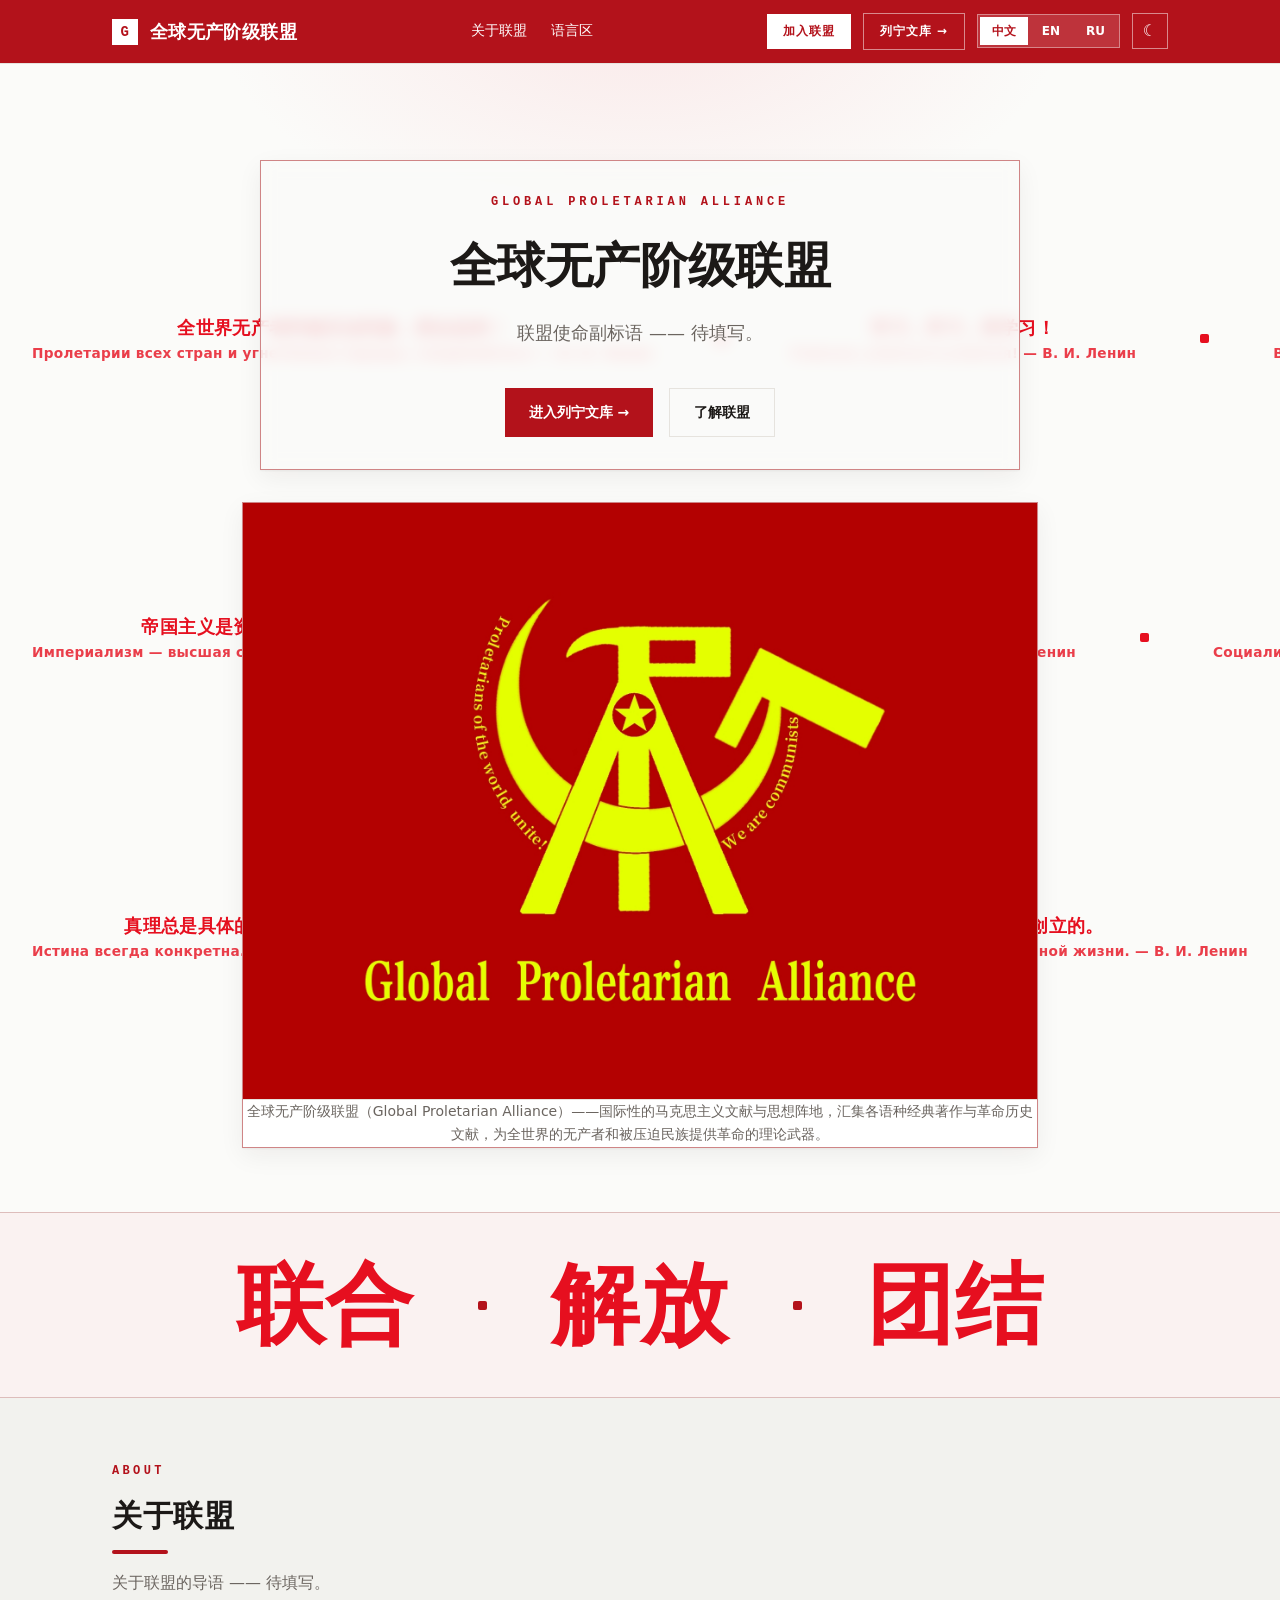
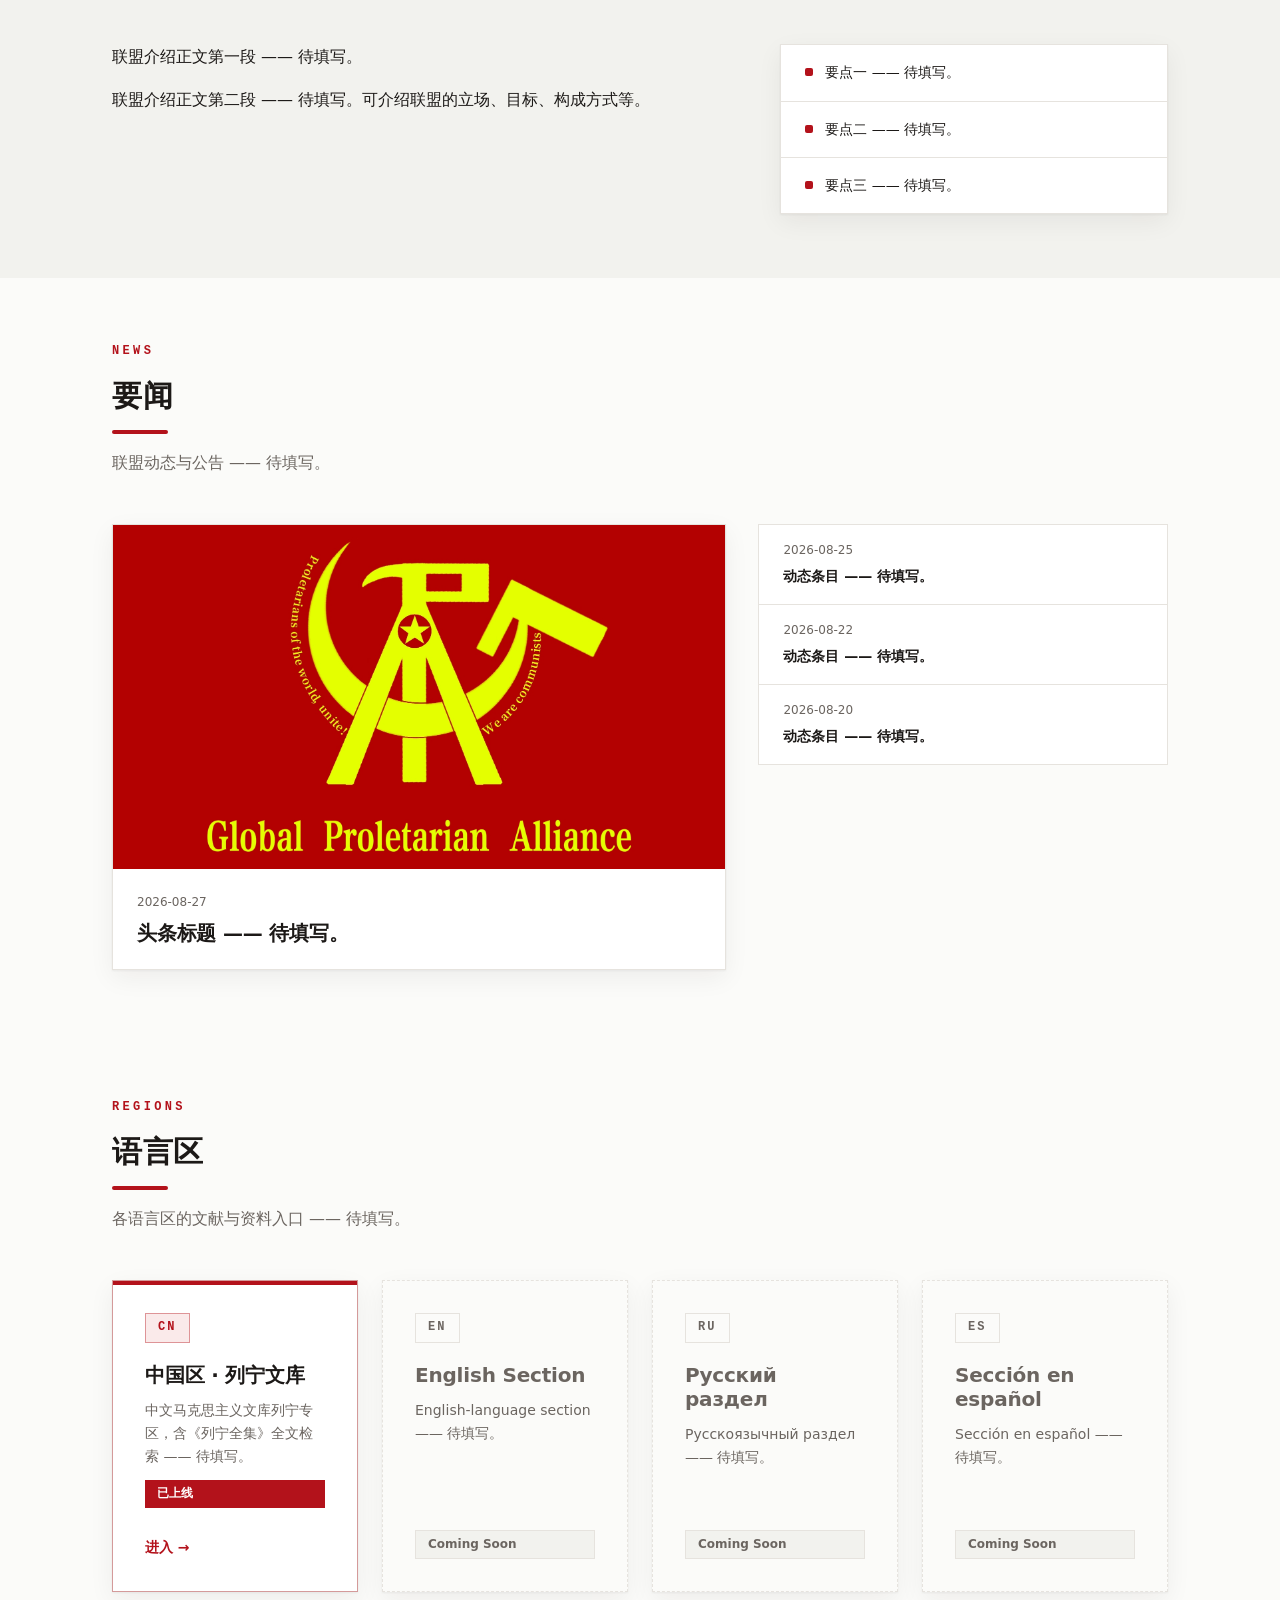
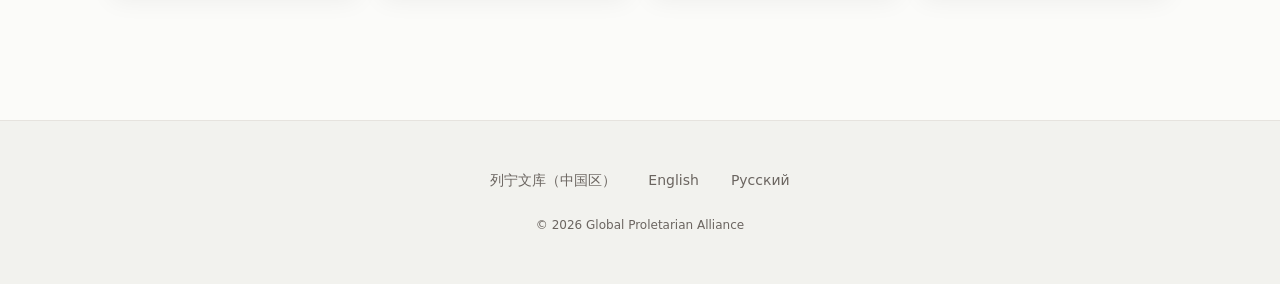
==== index.html @ 4a896743 "GPA portal: trilingual homepage with Lenin ticker, keyword banner, news, red nav Co-Authored-By: Cla" ====
<!doctype html>
<!-- ==========================================================================
     编辑指南 / HOW TO EDIT（中文版）
     ==========================================================================
     所有需要你填写的内容都标有「TODO:」注释。在编辑器中搜索 "TODO:" 即可
     逐一定位全部占位点。具体每项改哪里、怎么改，见 README.md 里的对照表。

     主要占位点：
       1. Hero 副标语        → 搜 TODO(1)
       2. 关于联盟（About）  → 搜 TODO(2)
       3. 语言区导语        → 搜 TODO(3)
       4. 各语言区卡片描述   → 搜 TODO(4)
       5. 新增语言区卡片     → 搜 TODO(5)

     页面结构：Hero / 关键词大字横幅 / 关于联盟 / 要闻（占位）/ 语言区（CN=列宁文库 已上线 + 其余占位）。
     Hero 背景有鲜红列宁名言滚动条（多行，一直向左匀速移动；中文行下带俄文与作者）。
     页头有「加入联盟」CTA 与「列宁文库」跳转按钮（仿 comparty.by 排版）。
     语言版本页：index.html（中文）/ index.en.html（EN）/ index.ru.html（RU）。
     新增语言版本页：复制 index.en.html 改名翻译即可（详见 README）。
     ========================================================================== -->
<html lang="zh-CN">
<head>
<meta charset="utf-8">
<meta name="viewport" content="width=device-width, initial-scale=1">
<title>全球无产阶级联盟 · Global Proletarian Alliance</title>
<meta name="description" content="全球无产阶级联盟（Global Proletarian Alliance）主站 —— 中文区 · 列宁文库入口">
<script>
/* 防闪烁：渲染前读取主题偏好 */
(function () {
  try {
    var t = localStorage.getItem("gpa-theme");
    if (t === "dark" || (!t && window.matchMedia && window.matchMedia("(prefers-color-scheme: dark)").matches)) {
      document.documentElement.setAttribute("data-theme", "dark");
    }
  } catch (e) {}
})();
</script>
<link rel="stylesheet" href="assets/gpa.css">
</head>
<body>
<a class="skip-link" href="#main">跳到主要内容</a>

<header class="site-header">
  <div class="site-header__inner container">
    <a class="brand" href="index.html">
      <span class="brand__mark"><span>G</span></span>
      <span class="brand__text">全球无产阶级联盟</span>
    </a>
    <nav class="nav" aria-label="主导航">
      <a class="nav__link" href="#about">关于联盟</a>
      <a class="nav__link" href="#regions">语言区</a>
    </nav>
    <div class="header-actions">
      <a class="btn-header btn-header--primary" href="#regions">加入联盟</a>
      <a class="btn-header btn-header--ghost" href="https://vassilykaslakov.github.io/lenin-site/" target="_blank" rel="noopener">列宁文库 →</a>
      <div class="lang-switch" role="group" aria-label="语言选择">
        <a class="lang-switch__link is-active" href="index.html" aria-current="page">中文</a>
        <a class="lang-switch__link" href="index.en.html" lang="en">EN</a>
        <a class="lang-switch__link" href="index.ru.html" lang="ru">RU</a>
      </div>
      <button class="theme-toggle" type="button" aria-label="切换浅深色主题" title="切换浅深色主题">☾</button>
    </div>
  </div>
</header>

<main id="main">

  <!-- ======================== HERO ======================== -->
  <section class="hero">
    <div class="hero__ticker" aria-hidden="true">
      <div class="hero__ticker-row">
        <div class="hero__ticker-track">
          <span class="ticker-item"><span class="ticker-item__zh">全世界无产者和被压迫民族，联合起来！</span><span class="ticker-item__sub">Пролетарии всех стран и угнетённые народы, соединяйтесь! — В. И. Ленин</span></span><span class="ticker-dot" aria-hidden="true"></span>
          <span class="ticker-item"><span class="ticker-item__zh">学习，学习，再学习！</span><span class="ticker-item__sub">Учиться, учиться и учиться! — В. И. Ленин</span></span><span class="ticker-dot" aria-hidden="true"></span>
          <span class="ticker-item"><span class="ticker-item__zh">一切权力归苏维埃！</span><span class="ticker-item__sub">Вся власть Советам! — В. И. Ленин</span></span><span class="ticker-dot" aria-hidden="true"></span>
          <span class="ticker-item"><span class="ticker-item__zh">没有革命的理论，就不会有革命的运动。</span><span class="ticker-item__sub">Без революционной теории не может быть и революционного движения. — В. И. Ленин</span></span><span class="ticker-dot" aria-hidden="true"></span>
        </div>
      </div>
      <div class="hero__ticker-row">
        <div class="hero__ticker-track">
          <span class="ticker-item"><span class="ticker-item__zh">帝国主义是资本主义的最高阶段。</span><span class="ticker-item__sub">Империализм — высшая стадия капитализма. — В. И. Ленин</span></span><span class="ticker-dot" aria-hidden="true"></span>
          <span class="ticker-item"><span class="ticker-item__zh">忘记过去就意味着背叛！</span><span class="ticker-item__sub">Забыть прошлое — значит предать. — В. И. Ленин</span></span><span class="ticker-dot" aria-hidden="true"></span>
          <span class="ticker-item"><span class="ticker-item__zh">社会主义就是消灭阶级。</span><span class="ticker-item__sub">Социализм есть уничтожение классов. — В. И. Ленин</span></span><span class="ticker-dot" aria-hidden="true"></span>
          <span class="ticker-item"><span class="ticker-item__zh">政治是经济的集中表现。</span><span class="ticker-item__sub">Политика есть концентрированное выражение экономики. — В. И. Ленин</span></span><span class="ticker-dot" aria-hidden="true"></span>
        </div>
      </div>
      <div class="hero__ticker-row">
        <div class="hero__ticker-track">
          <span class="ticker-item"><span class="ticker-item__zh">真理总是具体的。</span><span class="ticker-item__sub">Истина всегда конкретна. — В. И. Ленин</span></span><span class="ticker-dot" aria-hidden="true"></span>
          <span class="ticker-item"><span class="ticker-item__zh">生气勃勃的创造性的社会主义是由人民群众自己创立的。</span><span class="ticker-item__sub">Живое творчество масс — вот основной фактор новой общественной жизни. — В. И. Ленин</span></span><span class="ticker-dot" aria-hidden="true"></span>
          <span class="ticker-item"><span class="ticker-item__zh">和平、土地、面包！</span><span class="ticker-item__sub">Мир, земля, хлеб! — В. И. Ленин</span></span><span class="ticker-dot" aria-hidden="true"></span>
          <span class="ticker-item"><span class="ticker-item__zh">少说空话，多做工作！</span><span class="ticker-item__sub">Меньше слов, больше дела! — В. И. Ленин</span></span><span class="ticker-dot" aria-hidden="true"></span>
        </div>
      </div>
    </div>
    <div class="hero__inner container">
      <p class="hero__eyebrow">Global Proletarian Alliance</p>
      <h1 class="hero__title">全球无产阶级联盟</h1>
      <!-- TODO(1): 在此替换为联盟副标语（一句话概括联盟的使命） -->
      <p class="hero__subtitle">联盟使命副标语 —— 待填写。</p>
      <div class="hero__actions">
        <a class="btn btn--primary" href="https://vassilykaslakov.github.io/lenin-site/" target="_blank" rel="noopener">进入列宁文库 →</a>
        <a class="btn btn--ghost" href="#about">了解联盟</a>
      </div>
    </div>

    <!-- TODO: 按图片实际内容改写介绍（当前为联盟导语草稿） -->
    <div class="hero__banner container">
      <figure class="hero__banner-figure">
        <img class="hero__banner-img" src="assets/hero-banner.jpg" alt="全球无产阶级联盟红旗">
        <figcaption class="hero__banner-caption">全球无产阶级联盟（Global Proletarian Alliance）——国际性的马克思主义文献与思想阵地，汇集各语种经典著作与革命历史文献，为全世界的无产者和被压迫民族提供革命的理论武器。</figcaption>
      </figure>
    </div>
  </section>

  <!-- ======================== KEYWORDS ======================== -->
  <section class="keywords" aria-label="关键词">
    <div class="keywords__inner container">
      <span class="keywords__item">联合</span>
      <span class="keywords__sep" aria-hidden="true"></span>
      <span class="keywords__item">解放</span>
      <span class="keywords__sep" aria-hidden="true"></span>
      <span class="keywords__item">团结</span>
    </div>
  </section>

  <!-- ======================== ABOUT ======================== -->
  <section class="section section--alt" id="about">
    <div class="section__inner container">
      <header class="section__header">
        <p class="section__eyebrow">About</p>
        <h2 class="section__title">关于联盟</h2>
        <!-- TODO(2a): 在此替换为「关于联盟」的导语（一两句总述） -->
        <p class="section__lede">关于联盟的导语 —— 待填写。</p>
      </header>
      <div class="section__body about">
        <!-- TODO(2b): 在此替换为联盟介绍正文。
             可自由改写结构；默认给了一个「左文右要点」的双栏骨架：
             - 左侧 .about__body：若干 <p> 段落
             - 右侧 .key-list：若干 .key-list__item（每条含红方块标记 + 要点文字）
             不需要某栏可直接删掉对应 <div>。 -->
        <div class="about__body">
          <p>联盟介绍正文第一段 —— 待填写。</p>
          <p>联盟介绍正文第二段 —— 待填写。可介绍联盟的立场、目标、构成方式等。</p>
        </div>
        <ul class="key-list">
          <li class="key-list__item"><span class="key-list__marker" aria-hidden="true"></span><span>要点一 —— 待填写。</span></li>
          <li class="key-list__item"><span class="key-list__marker" aria-hidden="true"></span><span>要点二 —— 待填写。</span></li>
          <li class="key-list__item"><span class="key-list__marker" aria-hidden="true"></span><span>要点三 —— 待填写。</span></li>
        </ul>
      </div>
    </div>
  </section>

  <!-- ======================== NEWS ======================== -->
  <!-- TODO: 填要闻内容；图片换成真实新闻图，链接换成 # 对应页 -->
  <section class="section" id="news">
    <div class="section__inner container">
      <header class="section__header">
        <p class="section__eyebrow">News</p>
        <h2 class="section__title">要闻</h2>
        <p class="section__lede">联盟动态与公告 —— 待填写。</p>
      </header>
      <div class="news-grid">
        <a class="news-card news-card--main" href="#">
          <img class="news-card__thumb" src="assets/hero-banner.jpg" alt="">
          <div class="news-card__body">
            <time class="news-card__date">2026-08-27</time>
            <h3 class="news-card__title">头条标题 —— 待填写。</h3>
          </div>
        </a>
        <ul class="news-feed">
          <li class="news-feed__item">
            <time class="news-feed__date">2026-08-25</time>
            <a class="news-feed__link" href="#">动态条目 —— 待填写。</a>
          </li>
          <li class="news-feed__item">
            <time class="news-feed__date">2026-08-22</time>
            <a class="news-feed__link" href="#">动态条目 —— 待填写。</a>
          </li>
          <li class="news-feed__item">
            <time class="news-feed__date">2026-08-20</time>
            <a class="news-feed__link" href="#">动态条目 —— 待填写。</a>
          </li>
        </ul>
      </div>
    </div>
  </section>

  <!-- ======================== REGIONS ======================== -->
  <section class="section" id="regions">
    <div class="section__inner container">
      <header class="section__header">
        <p class="section__eyebrow">Regions</p>
        <h2 class="section__title">语言区</h2>
        <!-- TODO(3): 在此替换为「语言区」的导语 -->
        <p class="section__lede">各语言区的文献与资料入口 —— 待填写。</p>
      </header>
      <div class="region-grid">

        <!-- CN 区：已上线，链接到列宁文库 -->
        <article class="region-card region-card--active">
          <p class="region-card__code">CN</p>
          <h3 class="region-card__name">中国区 · 列宁文库</h3>
          <!-- TODO(4a): 在此替换为 CN 区卡片描述 -->
          <p class="region-card__desc">中文马克思主义文库列宁专区，含《列宁全集》全文检索 —— 待填写。</p>
          <span class="badge">已上线</span>
          <a class="region-card__link" href="https://vassilykaslakov.github.io/lenin-site/" target="_blank" rel="noopener">进入 →</a>
        </article>

        <!-- TODO(5): 新增语言区卡片 —— 复制下方任意一张 "soon" 卡片，改 code/name/desc。
             内容上线后：把 region-card--soon 改为 region-card--active、补上链接。 -->
        <article class="region-card region-card--soon">
          <p class="region-card__code">EN</p>
          <h3 class="region-card__name">English Section</h3>
          <!-- TODO(4b): 在此替换为 EN 区卡片描述 -->
          <p class="region-card__desc">English-language section —— 待填写。</p>
          <span class="badge badge--soon">Coming Soon</span>
        </article>

        <article class="region-card region-card--soon">
          <p class="region-card__code">RU</p>
          <h3 class="region-card__name">Русский раздел</h3>
          <!-- TODO(4c): 在此替换为 RU 区卡片描述 -->
          <p class="region-card__desc">Русскоязычный раздел —— 待填写。</p>
          <span class="badge badge--soon">Coming Soon</span>
        </article>

        <article class="region-card region-card--soon">
          <p class="region-card__code">ES</p>
          <h3 class="region-card__name">Sección en español</h3>
          <!-- TODO(4d): 在此替换为 ES 区卡片描述 -->
          <p class="region-card__desc">Sección en español —— 待填写。</p>
          <span class="badge badge--soon">Coming Soon</span>
        </article>

      </div>
    </div>
  </section>

</main>

<footer class="site-footer">
  <div class="site-footer__inner container">
    <nav class="footer-nav" aria-label="页脚导航">
      <a href="https://vassilykaslakov.github.io/lenin-site/" target="_blank" rel="noopener">列宁文库（中国区）</a>
      <a href="index.en.html" lang="en">English</a>
      <a href="index.ru.html" lang="ru">Русский</a>
    </nav>
    <p class="footer-copy">© <span data-year>2026</span> Global Proletarian Alliance</p>
  </div>
</footer>

<script src="assets/gpa.js"></script>
</body>
</html>
---- assets/gpa.css ----
/* ==========================================================================
   Global Proletarian Alliance · 全球无产阶级联盟 — 主站设计系统
   ==========================================================================
   说明：
   - 本文件是两页（index.html / index.en.html）共享的唯一样式表。
   - 设计语言：现代、干净、无产阶级主题 —— 深红旗主色 + 中性底色。
   - 浅/深两套主题由 <html data-theme="dark"> 切换（见 gpa.js）。
   - 无需外部 CDN / 字体，全部为系统字体栈。
   ========================================================================== */

/* ===== 1. Reset-lite ===== */
*,
*::before,
*::after { box-sizing: border-box; }

* { margin: 0; }

html { scroll-behavior: smooth; }

img, picture, svg, video { display: block; max-width: 100%; }

input, button, textarea, select { font: inherit; color: inherit; }

button { background: none; border: none; cursor: pointer; }

ul[class] { list-style: none; padding: 0; }

a { color: inherit; }

/* ===== 2. 设计变量 ===== */

/* 间距刻度 */
:root {
  --space-1: .25rem;
  --space-2: .5rem;
  --space-3: .75rem;
  --space-4: 1rem;
  --space-6: 1.5rem;
  --space-8: 2rem;
  --space-12: 3rem;
  --space-16: 4rem;
  --space-24: 6rem;

  /* 字号 */
  --text-xs: .75rem;
  --text-sm: .875rem;
  --text-base: 1rem;
  --text-lg: 1.125rem;
  --text-xl: 1.25rem;
  --text-2xl: 1.5rem;
  --text-3xl: 1.875rem;
  --text-4xl: 2.25rem;
  --text-5xl: 3rem;

  /* 行高 */
  --leading-tight: 1.2;
  --leading-normal: 1.65;

  /* 容器 / 形状 */
  --container: 1120px;
  --container-pad: clamp(1rem, 4vw, 2rem);
  --header-h: 4rem;
  --radius-sm: 0;
  --radius-md: 0;
  --radius-lg: 0;
  --radius-full: 0;   /* 直角：全方形 */
  --transition: 160ms cubic-bezier(.4, 0, .2, 1);

  /* 字体 */
  --font-sans: system-ui, -apple-system, "Segoe UI", Roboto,
               "Helvetica Neue", Arial, "Noto Sans",
               "PingFang SC", "Hiragino Sans GB", "Microsoft YaHei", sans-serif;
  --font-mono: ui-monospace, "Cascadia Code", "SF Mono", Menlo, Consolas, monospace;
}

/* ===== 3. 配色主题 ===== */

/* -- Light（默认） -- */
:root {
  --bg: #fbfbf9;            /* 页面底色，微暖近白 */
  --bg-alt: #f2f2ee;        /* 交替区块底色 */
  --surface: #ffffff;       /* 卡片表面 */
  --text: #1c1917;          /* 正文，暖黑 */
  --text-muted: #6b6560;    /* 次要文字 */
  --border: #e6e3de;        /* 分隔线 / 描边 */
  --brand: #b3121b;         /* 深红旗 主色 */
  --brand-strong: #8a0e13;  /* hover/按压加深 */
  --brand-soft: #faeaea;    /* 红色浅底（hero 光晕、badge 底色） */
  --brand-contrast: #ffffff;/* 主色上的文字 */
  --brand-slogan: #e60f1f;  /* 标语滚动条：鲜红 */
  --ring: rgba(179, 18, 27, .30);           /* :focus-visible 外环 */
  --shadow-soft: 0 1px 2px rgba(28, 25, 23, .05), 0 8px 24px rgba(28, 25, 23, .06);
}

/* -- Dark -- */
html[data-theme="dark"] {
  --bg: #141414;
  --bg-alt: #1b1b1b;
  --surface: #202020;
  --text: #ece9e4;
  --text-muted: #9b968f;
  --border: #33302c;
  --brand: #e04343;         /* 深底上提亮，保证对比度 */
  --brand-strong: #ff6b6b;
  --brand-soft: #2b1717;
  --brand-contrast: #ffffff;
  --brand-slogan: #ff2b33;  /* 标语滚动条：深底提亮鲜红 */
  --ring: rgba(224, 67, 67, .40);
  --shadow-soft: 0 1px 2px rgba(0, 0, 0, .3), 0 8px 24px rgba(0, 0, 0, .4);
}

/* ===== 4. 基础排版 ===== */

html { color-scheme: light dark; }

body {
  background: var(--bg);
  color: var(--text);
  font-family: var(--font-sans);
  font-size: var(--text-base);
  line-height: var(--leading-normal);
  -webkit-font-smoothing: antialiased;
  transition: background var(--transition), color var(--transition);
}

h1, h2, h3, h4 {
  line-height: var(--leading-tight);
  font-weight: 700;
  letter-spacing: -.01em;
}

::selection {
  background: var(--brand);
  color: var(--brand-contrast);
}

:focus-visible {
  outline: 3px solid var(--ring);
  outline-offset: 2px;
  border-radius: var(--radius-sm);
}

/* ===== 5. 工具类 ===== */

.container {
  width: 100%;
  max-width: var(--container);
  margin-inline: auto;
  padding-inline: var(--container-pad);
}

.visually-hidden {
  position: absolute;
  width: 1px; height: 1px;
  margin: -1px; padding: 0;
  overflow: hidden;
  clip: rect(0 0 0 0);
  white-space: nowrap;
  border: 0;
}

.skip-link {
  position: absolute;
  left: var(--space-4);
  top: -100%;
  z-index: 100;
  padding: var(--space-3) var(--space-4);
  background: var(--brand);
  color: var(--brand-contrast);
  border-radius: var(--radius-sm);
  text-decoration: none;
  transition: top var(--transition);
}

.skip-link:focus { top: var(--space-4); }

/* ===== 6. 站点头部 ===== */

.site-header {
  position: sticky;
  top: 0;
  z-index: 50;
  height: var(--header-h);
  background: var(--brand);    /* 导航栏：红底 */
  border-bottom: 1px solid var(--border);
}

/* 红底上的对比色（白字为主，hover 用金黄） */
.site-header .brand__text { color: #ffffff; }

.site-header .brand__mark { background: #ffffff; }
.site-header .brand__mark span { color: var(--brand); }

.site-header .nav__link { color: #ffffff; }
.site-header .nav__link:hover { color: #ffd84d; }

.site-header .lang-switch {
  background: rgba(255, 255, 255, .14);
  border-color: rgba(255, 255, 255, .4);
}
.site-header .lang-switch__link { color: #ffffff; }
.site-header .lang-switch__link:hover { color: #ffd84d; }
.site-header .lang-switch__link.is-active { background: #ffffff; color: var(--brand); }

.site-header .btn-header--primary {
  background: #ffffff;
  color: var(--brand);
}
.site-header .btn-header--primary:hover { background: #ffd84d; }

.site-header .btn-header--ghost {
  border-color: rgba(255, 255, 255, .5);
  color: #ffffff;
}
.site-header .btn-header--ghost:hover { border-color: #ffffff; color: #ffd84d; }

.site-header .theme-toggle {
  border-color: rgba(255, 255, 255, .5);
  color: #ffffff;
}
.site-header .theme-toggle:hover { border-color: #ffffff; }

.site-header__inner {
  height: 100%;
  display: flex;
  align-items: center;
  gap: var(--space-6);
}

/* 品牌：红方块 + GPA 字标 */
.brand {
  display: inline-flex;
  align-items: center;
  gap: var(--space-3);
  font-weight: 800;
  font-size: var(--text-lg);
  letter-spacing: .02em;
  text-decoration: none;
  white-space: nowrap;
}

.brand__mark {
  width: 26px;
  height: 26px;
  background: var(--brand);
  border-radius: var(--radius-sm);
  display: inline-block;
  flex: none;
}

.brand__mark span {
  display: block;
  width: 100%;
  height: 100%;
  font-size: 14px;
  line-height: 26px;
  text-align: center;
  color: var(--brand-contrast);
  font-family: var(--font-mono);
  font-weight: 700;
}

/* 主导航 */
.nav {
  display: flex;
  gap: var(--space-6);
  margin-inline: auto;
}

.nav__link {
  font-size: var(--text-sm);
  color: var(--text-muted);
  text-decoration: none;
  padding-block: var(--space-2);
  border-bottom: 2px solid transparent;
  transition: color var(--transition), border-color var(--transition);
}

.nav__link:hover {
  color: var(--text);
  border-color: var(--brand);
}

/* 头部右侧：语言切换（中文/EN/RU 分段控件）+ 主题按钮 */
.header-actions {
  display: flex;
  align-items: center;
  gap: var(--space-3);
}

.lang-switch {
  display: inline-flex;
  align-items: center;
  gap: 2px;
  padding: 2px;
  border: 1px solid var(--border);
  border-radius: var(--radius-full);
  background: var(--surface);
  transition: border-color var(--transition);
}

.lang-switch:hover { border-color: var(--brand); }

.lang-switch__link {
  font-size: var(--text-xs);
  font-weight: 600;
  color: var(--text-muted);
  text-decoration: none;
  padding: var(--space-2) var(--space-3);
  border-radius: var(--radius-full);
  line-height: 1;
  white-space: nowrap;
  transition: background var(--transition), color var(--transition);
}

.lang-switch__link:hover { color: var(--brand); }

/* 当前语言：红底白字高亮 */
.lang-switch__link.is-active {
  background: var(--brand);
  color: var(--brand-contrast);
}

.lang-switch__link.is-active:hover { color: var(--brand-contrast); }

.theme-toggle {
  width: 36px;
  height: 36px;
  display: grid;
  place-items: center;
  font-size: var(--text-base);
  border: 1px solid var(--border);
  border-radius: var(--radius-full);
  transition: border-color var(--transition), background var(--transition);
}

.theme-toggle:hover { border-color: var(--brand); }

/* 页头 CTA 按钮：加入联盟（红）+ 列宁文库跳转（描边），仿 comparty.by 页头按钮 */
.btn-header {
  display: inline-flex;
  align-items: center;
  gap: var(--space-2);
  font-size: var(--text-xs);
  font-weight: 700;
  letter-spacing: .08em;
  text-transform: uppercase;
  text-decoration: none;
  padding: var(--space-2) var(--space-4);
  border-radius: var(--radius-full);
  white-space: nowrap;
  transition: background var(--transition), border-color var(--transition), color var(--transition);
}

.btn-header--primary {
  background: var(--brand);
  color: var(--brand-contrast);
}

.btn-header--primary:hover { background: var(--brand-strong); }

.btn-header--ghost {
  border: 1px solid var(--border);
  color: var(--text);
}

.btn-header--ghost:hover { border-color: var(--brand); color: var(--brand); }

/* ===== 7. Hero ===== */

.hero {
  position: relative;
  padding-block: var(--space-24) var(--space-16);
  text-align: center;
  overflow: hidden;
}

/* 品牌红光晕 */
.hero::before {
  content: "";
  position: absolute;
  inset: 0;
  z-index: 0;
  background:
    radial-gradient(600px 300px at 50% -40px, var(--brand-soft), transparent 70%);
  pointer-events: none;
}

/* 标语滚动条：多行名言，一直向左匀速滚动 */
.hero__ticker {
  position: absolute;
  inset: 0;
  z-index: 0;
  display: flex;
  flex-direction: column;
  justify-content: space-evenly;
  overflow: hidden;
  pointer-events: none;
  user-select: none;
}

.hero__ticker-row {
  overflow: hidden;
  white-space: nowrap;
}

.hero__ticker-track {
  display: inline-flex;
  align-items: center;
  width: max-content;          /* 轨道宽=内容宽，-16.6667% 正好左移一组 */
  gap: clamp(2rem, 5vw, 4rem);
  padding-inline: 2rem;
  font-size: clamp(.875rem, 1.8vw, 1.125rem);
  font-weight: 700;
  letter-spacing: .02em;
  color: var(--brand-slogan);
  will-change: transform;
  animation: ticker-scroll 18s linear infinite;
}

/* 各行不同恒速，错落有纵深；如需完全同步，把三行 duration 改成相同即可 */
.hero__ticker-row:nth-child(2) .hero__ticker-track { animation-duration: 24s; }
.hero__ticker-row:nth-child(3) .hero__ticker-track { animation-duration: 30s; }

@keyframes ticker-scroll {
  from { transform: translateX(0); }
  to   { transform: translateX(-16.6667%); }  /* 左移一组后无缝跳回，保持一直向左 */
}

.ticker-dot {
  flex: none;
  width: .5em;
  height: .5em;
  background: var(--brand-slogan);
  border-radius: 2px;
}

/* 标语条目：中文主行 + 俄文/作者副行（中文页用），居中排布 */
.ticker-item {
  display: block;
  text-align: center;
  line-height: 1.4;
}

.ticker-item__sub {
  display: block;
  margin-top: .25em;
  font-size: .76em;
  font-weight: 600;
  letter-spacing: .02em;
  opacity: .8;
}

/* 标题/副标题/按钮的取景框：半透明磨砂底 + 红边，与背景滚动名言隔开 */
.hero__inner {
  position: relative;
  z-index: 1;
  max-width: min(760px, 100%);
  margin-inline: auto;
  padding-block: var(--space-8);
  background: color-mix(in srgb, var(--bg) 80%, transparent);
  border: 1px solid color-mix(in srgb, var(--brand) 45%, var(--border));
  border-radius: var(--radius-lg);
  box-shadow: var(--shadow-soft);
  -webkit-backdrop-filter: blur(8px);
  backdrop-filter: blur(8px);
}

/* Hero 横幅区：旗帜图片 + 介绍
   置于标语滚动条之上（z-index:1），不透明表面把身后的标语遮住，避免混图 */
.hero__banner {
  position: relative;
  z-index: 1;
  margin-top: var(--space-8);
  max-width: min(860px, 100%);
}

.hero__banner-figure {
  margin: 0;
  background: var(--surface);
  border: 1px solid color-mix(in srgb, var(--brand) 45%, var(--border));
  border-radius: var(--radius-lg);
  overflow: hidden;
  box-shadow: var(--shadow-soft);
}

.hero__banner-img {
  display: block;
  width: 100%;
  height: auto;
}

.hero__banner-caption {
  padding: var(--space-4) var(--space-6) var(--space-5);
  font-size: var(--text-sm);
  line-height: 1.7;
  color: var(--text-muted);
  text-align: center;
  border-top: 1px solid var(--border);
}

/* 关键词大字横幅（仿 НАРОДОВЛАСТИЕ / СОЦИАЛИЗМ / СПРАВЕДЛИВОСТЬ） */
.keywords {
  background: color-mix(in srgb, var(--brand-soft) 55%, var(--bg));
  border-block: 1px solid color-mix(in srgb, var(--brand) 18%, var(--border));
  padding-block: var(--space-12);
}

.keywords__inner {
  display: flex;
  align-items: center;
  justify-content: center;
  flex-wrap: wrap;
  gap: clamp(var(--space-6), 6vw, var(--space-16));
}

.keywords__item {
  font-size: clamp(2.5rem, 9vw, 5.5rem);
  font-weight: 800;
  line-height: 1;
  letter-spacing: .01em;
  text-transform: uppercase;
  color: var(--brand-slogan);
  text-align: center;
}

.keywords__sep {
  flex: none;
  width: .55em;
  height: .55em;
  background: var(--brand);
  border-radius: 2px;
}

.hero__eyebrow {
  font-family: var(--font-mono);
  font-size: var(--text-xs);
  font-weight: 600;
  letter-spacing: .32em;
  text-transform: uppercase;
  color: var(--brand);
  margin-bottom: var(--space-6);
}

.hero__title {
  font-size: clamp(var(--text-3xl), 6vw, var(--text-5xl));
  max-width: 18ch;
  margin-inline: auto;
}

.hero__subtitle {
  margin-top: var(--space-6);
  font-size: var(--text-lg);
  color: var(--text-muted);
  max-width: 46ch;
  margin-inline: auto;
}

.hero__actions {
  margin-top: var(--space-10, 2.5rem);
  display: flex;
  justify-content: center;
  gap: var(--space-4);
  flex-wrap: wrap;
}

/* ===== 8. 按钮 ===== */

.btn {
  display: inline-flex;
  align-items: center;
  gap: var(--space-2);
  padding: var(--space-3) var(--space-6);
  font-size: var(--text-sm);
  font-weight: 600;
  border-radius: var(--radius-md);
  text-decoration: none;
  transition: transform var(--transition), background var(--transition),
              border-color var(--transition), color var(--transition);
}

.btn:hover { transform: translateY(-1px); }

.btn--primary {
  background: var(--brand);
  color: var(--brand-contrast);
}

.btn--primary:hover { background: var(--brand-strong); }

.btn--ghost {
  border: 1px solid var(--border);
  color: var(--text);
}

.btn--ghost:hover { border-color: var(--brand); color: var(--brand); }

/* ===== 9. 区块 ===== */

.section { padding-block: var(--space-16); }

.section--alt { background: var(--bg-alt); }

.section__header { margin-bottom: var(--space-12); }

.section__eyebrow {
  font-family: var(--font-mono);
  font-size: var(--text-xs);
  font-weight: 600;
  letter-spacing: .28em;
  text-transform: uppercase;
  color: var(--brand);
  margin-bottom: var(--space-4);
}

.section__title {
  font-size: var(--text-3xl);
  text-transform: uppercase;   /* 全大写，仿 comparty.by 的 О ПАРТИИ 风格 */
  letter-spacing: .02em;
}

/* 标题下红条装饰 */
.section__title::after {
  content: "";
  display: block;
  width: 56px;
  height: 4px;
  margin-top: var(--space-4);
  background: var(--brand);
  border-radius: 2px;
}

.section__lede {
  margin-top: var(--space-4);
  color: var(--text-muted);
  max-width: 60ch;
}

/* ===== 10. 关于区块（双栏） ===== */

.about {
  display: grid;
  grid-template-columns: 1.6fr 1fr;
  gap: var(--space-12);
  align-items: start;
}

.about__body p + p { margin-top: var(--space-4); }

.key-list {
  padding: 0;
  list-style: none;
  border: 1px solid var(--border);
  border-radius: var(--radius-lg);
  background: var(--surface);
  box-shadow: var(--shadow-soft);
}

.key-list__item {
  display: flex;
  gap: var(--space-3);
  padding: var(--space-4) var(--space-6);
  border-bottom: 1px solid var(--border);
  font-size: var(--text-sm);
}

.key-list__item:last-child { border-bottom: none; }

.key-list__marker {
  flex: none;
  width: 8px;
  height: 8px;
  margin-top: .5em;
  background: var(--brand);
  border-radius: 2px;
}

/* ===== 10.5 要闻双栏（左头条 + 右动态流，仿 comparty.by 新闻区） ===== */

.news-grid {
  display: grid;
  grid-template-columns: 1.5fr 1fr;
  gap: var(--space-8);
  align-items: start;
}

.news-card {
  display: block;
  text-decoration: none;
  background: var(--surface);
  border: 1px solid var(--border);
  border-radius: var(--radius-lg);
  overflow: hidden;
  box-shadow: var(--shadow-soft);
  transition: transform var(--transition), border-color var(--transition), box-shadow var(--transition);
}

.news-card:hover {
  transform: translateY(-4px);
  border-color: var(--brand);
  box-shadow: 0 12px 32px rgba(28, 25, 23, .12);
}

.news-card__thumb {
  display: block;
  width: 100%;
  aspect-ratio: 16 / 9;
  object-fit: cover;
  background: var(--brand-soft);
}

.news-card__body { padding: var(--space-6); }

.news-card__date {
  display: block;
  font-size: var(--text-xs);
  color: var(--text-muted);
  margin-bottom: var(--space-2);
}

.news-card__title {
  font-size: var(--text-xl);
  color: var(--text);
  transition: color var(--transition);
}

.news-card:hover .news-card__title { color: var(--brand); }

.news-feed {
  list-style: none;
  padding: 0;
  margin: 0;
  background: var(--surface);
  border: 1px solid var(--border);
  border-radius: var(--radius-lg);
  overflow: hidden;
}

.news-feed__item {
  display: flex;
  flex-direction: column;
  gap: var(--space-1);
  padding: var(--space-4) var(--space-6);
  border-bottom: 1px solid var(--border);
}

.news-feed__item:last-child { border-bottom: none; }

.news-feed__date {
  font-size: var(--text-xs);
  color: var(--text-muted);
}

.news-feed__link {
  font-size: var(--text-sm);
  font-weight: 600;
  color: var(--text);
  text-decoration: none;
  transition: color var(--transition);
}

.news-feed__link:hover { color: var(--brand); }

/* ===== 11. 语言区卡片网格 ===== */

.region-grid {
  display: grid;
  grid-template-columns: repeat(auto-fit, minmax(240px, 1fr));
  gap: var(--space-6);
}

.region-card {
  position: relative;
  display: flex;
  flex-direction: column;
  gap: var(--space-3);
  padding: var(--space-8);
  background: var(--surface);
  border: 1px solid var(--border);
  border-radius: var(--radius-lg);
  box-shadow: var(--shadow-soft);
  transition: transform var(--transition), box-shadow var(--transition),
              border-color var(--transition);
}

/* 已上线区：红色顶条 + hover 上浮 */
.region-card--active { border-color: color-mix(in srgb, var(--brand) 35%, var(--border)); }

.region-card--active::before {
  content: "";
  position: absolute;
  top: 0; left: 0; right: 0;
  height: 4px;
  background: var(--brand);
  border-radius: var(--radius-lg) var(--radius-lg) 0 0;
}

.region-card--active:hover {
  transform: translateY(-4px);
  box-shadow: 0 12px 32px rgba(28, 25, 23, .1);
  border-color: var(--brand);
}

/* 未上线区：灰字 + 虚线描边 */
.region-card--soon {
  background: transparent;
  border-style: dashed;
  color: var(--text-muted);
}

.region-card__code {
  font-family: var(--font-mono);
  font-size: var(--text-xs);
  font-weight: 700;
  letter-spacing: .18em;
  padding: var(--space-1) var(--space-3);
  border: 1px solid var(--border);
  border-radius: var(--radius-full);
  align-self: flex-start;
}

.region-card--active .region-card__code {
  background: var(--brand-soft);
  border-color: color-mix(in srgb, var(--brand) 40%, transparent);
  color: var(--brand);
}

.region-card__name {
  font-size: var(--text-xl);
  margin-top: var(--space-2);
}

.region-card__desc {
  font-size: var(--text-sm);
  color: var(--text-muted);
  flex: 1;
}

.region-card__status {
  margin-top: var(--space-2);
}

.region-card__link {
  margin-top: var(--space-4);
  font-size: var(--text-sm);
  font-weight: 600;
  color: var(--brand);
  text-decoration: none;
  transition: color var(--transition);
}

.region-card__link:hover { color: var(--brand-strong); }

/* ===== 12. 徽章 ===== */

.badge {
  display: inline-block;
  font-size: var(--text-xs);
  font-weight: 600;
  padding: var(--space-1) var(--space-3);
  border-radius: var(--radius-full);
  background: var(--brand);
  color: var(--brand-contrast);
}

.badge--soon {
  background: var(--bg-alt);
  color: var(--text-muted);
  border: 1px solid var(--border);
}

/* ===== 13. 页脚 ===== */

.site-footer {
  margin-top: var(--space-16);
  border-top: 1px solid var(--border);
  padding-block: var(--space-12);
  background: var(--bg-alt);
}

.site-footer__inner {
  display: flex;
  flex-direction: column;
  gap: var(--space-6);
  align-items: center;
  text-align: center;
}

.footer-nav {
  display: flex;
  gap: var(--space-8);
  flex-wrap: wrap;
  justify-content: center;
}

.footer-nav a {
  font-size: var(--text-sm);
  color: var(--text-muted);
  text-decoration: none;
  transition: color var(--transition);
}

.footer-nav a:hover { color: var(--brand); }

.footer-copy {
  font-size: var(--text-xs);
  color: var(--text-muted);
}

/* ===== 14. 响应式 ===== */

@media (max-width: 720px) {
  .site-header__inner { gap: var(--space-3); }

  /* 页头加了 CTA 按钮，小屏折叠导航 */
  .nav { display: none; }

  .brand__text { font-size: var(--text-base); }

  .lang-switch__link { padding-inline: var(--space-2); }

  .btn-header { padding-inline: var(--space-3); font-size: .72rem; }

  .hero { padding-block: var(--space-16) var(--space-12); }

  .hero__title { font-size: var(--text-3xl); }

  .about { grid-template-columns: 1fr; gap: var(--space-8); }

  .news-grid { grid-template-columns: 1fr; }

  .keywords__inner { gap: var(--space-8); }
  .keywords__item { font-size: clamp(2rem, 14vw, 3rem); }

  .region-grid { grid-template-columns: 1fr; }
}

@media (max-width: 480px) {
  /* 更小屏：只留「加入联盟」主按钮 */
  .btn-header--ghost { display: none; }
}

/* 减弱动效偏好 */
@media (prefers-reduced-motion: reduce) {
  html { scroll-behavior: auto; }
  *,
  *::before,
  *::after {
    transition-duration: .01ms !important;
    animation-duration: .01ms !important;
  }
}
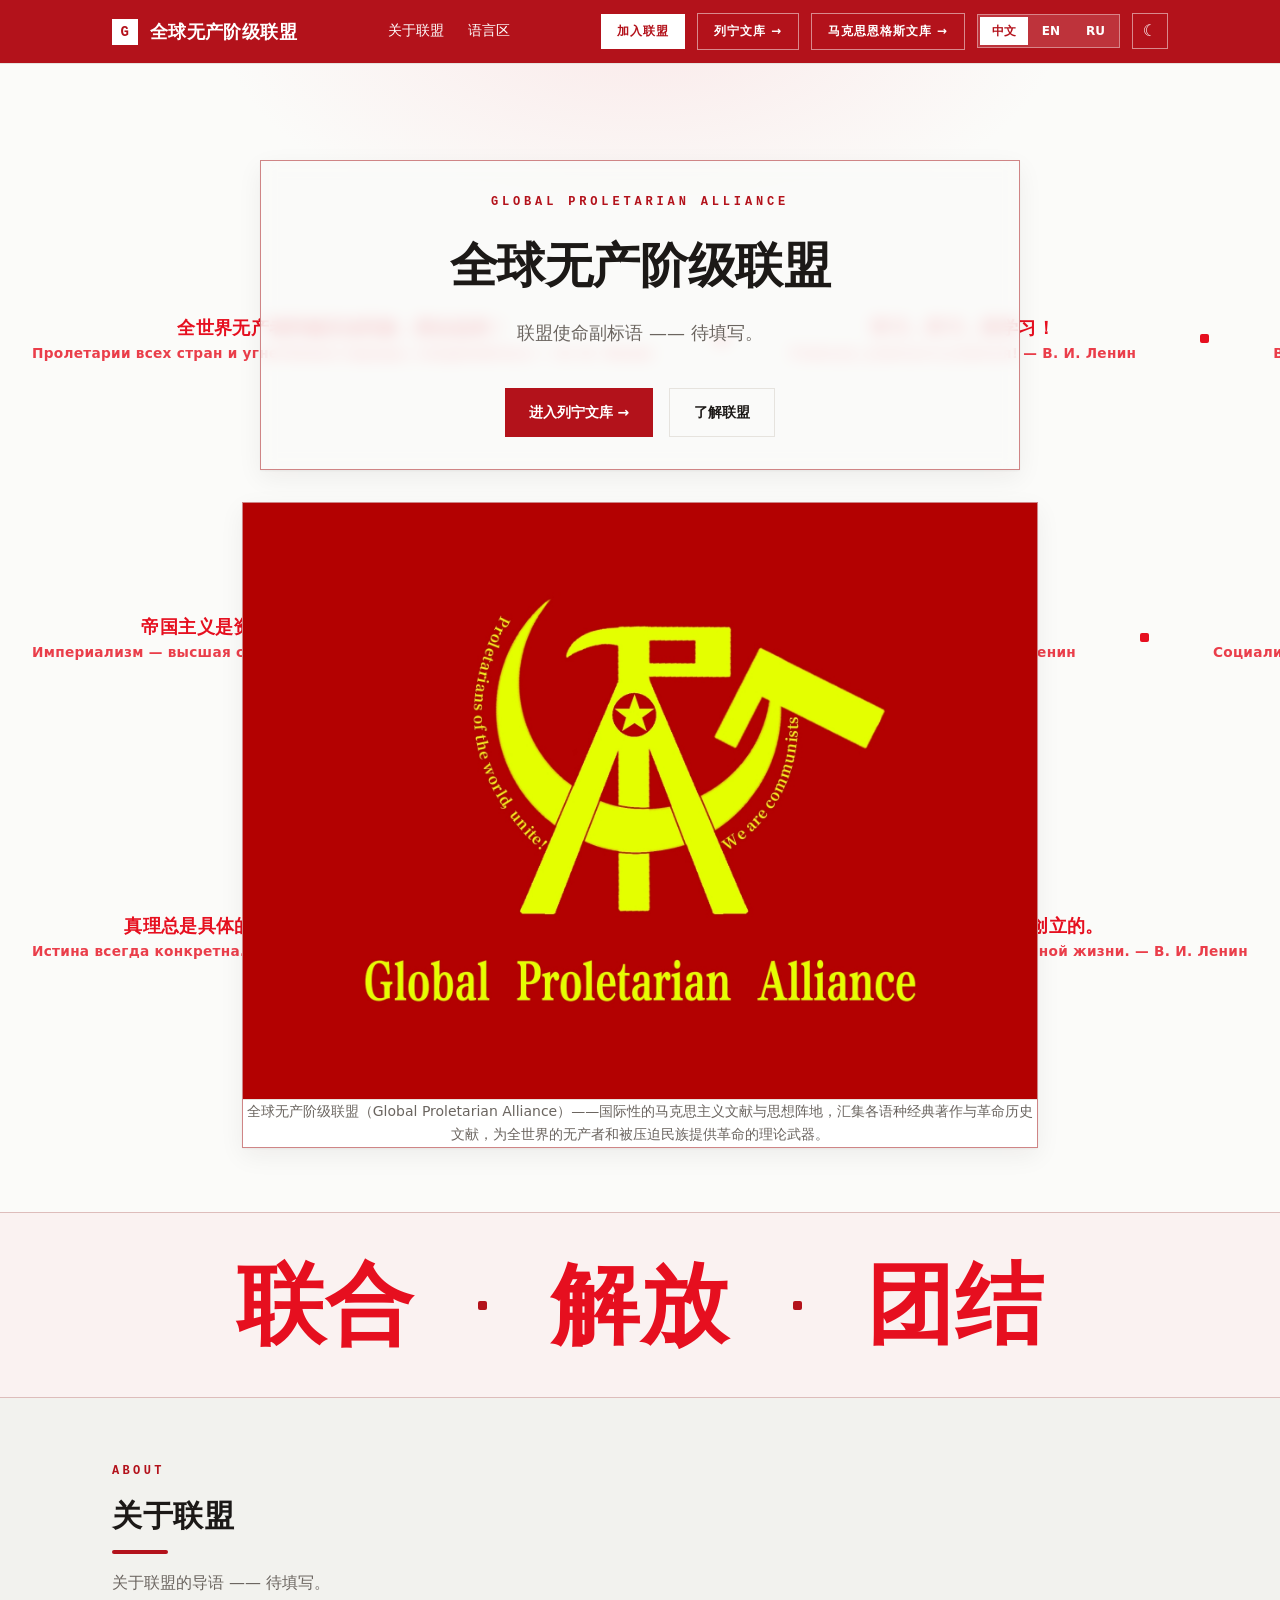
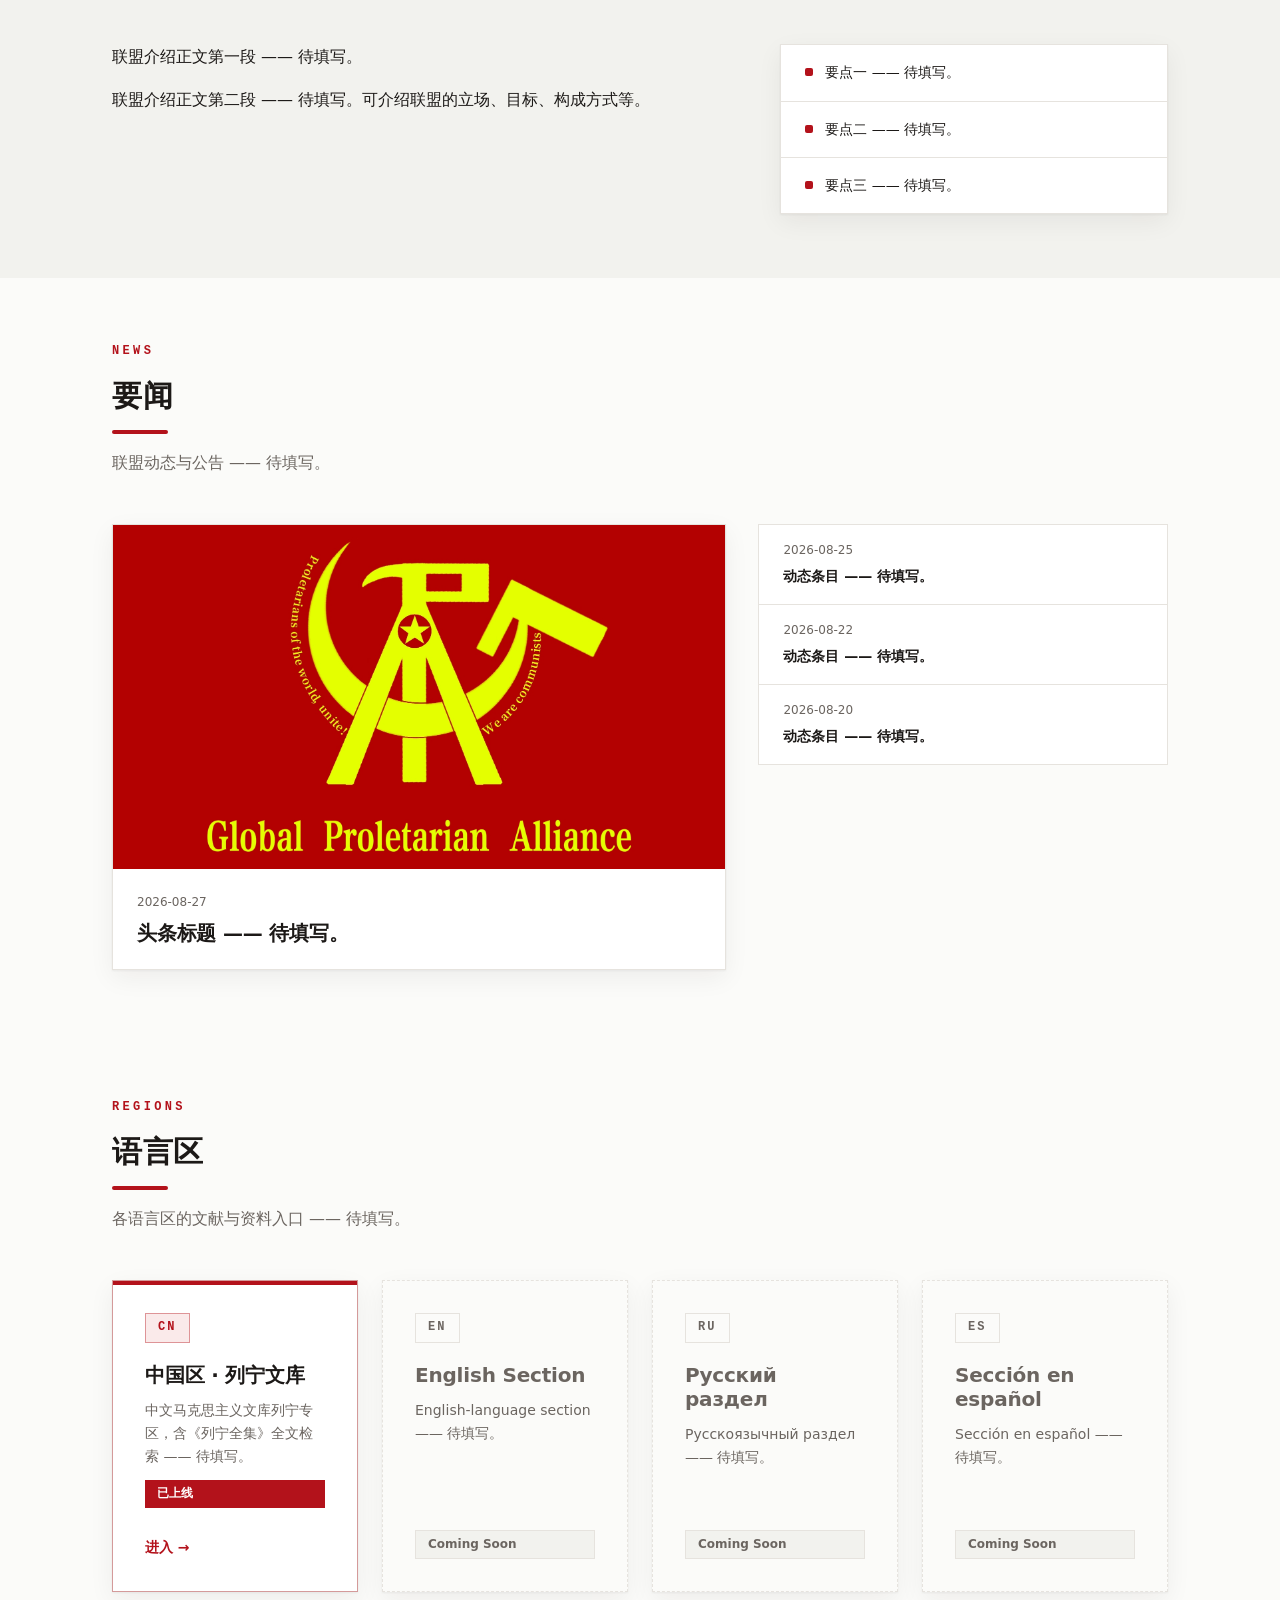
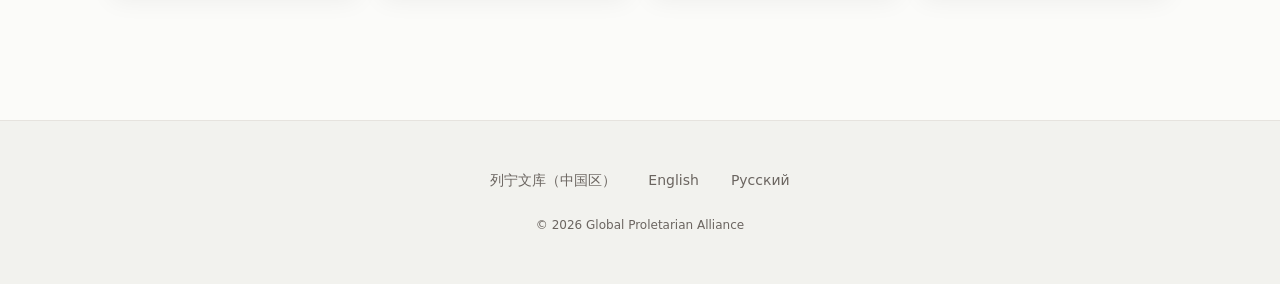
==== commit 035ca3c6: "导航加「马克思恩格斯文库 →」跳转按钮（三语言） Co-Authored-By: Claude <noreply@anthropic.com>" ====
--- a/index.html
+++ b/index.html
@@ -52,7 +52,7 @@
     </nav>
     <div class="header-actions">
       <a class="btn-header btn-header--primary" href="#regions">加入联盟</a>
-      <a class="btn-header btn-header--ghost" href="https://vassilykaslakov.github.io/lenin-site/" target="_blank" rel="noopener">列宁文库 →</a>
+      <a class="btn-header btn-header--ghost" href="https://vassilykaslakov.github.io/lenin-site/" target="_blank" rel="noopener">列宁文库 →</a> <a class="btn-header btn-header--ghost" href="https://vassilykaslakov.github.io/marx-engels-site/" target="_blank" rel="noopener">马克思恩格斯文库 →</a>
       <div class="lang-switch" role="group" aria-label="语言选择">
         <a class="lang-switch__link is-active" href="index.html" aria-current="page">中文</a>
         <a class="lang-switch__link" href="index.en.html" lang="en">EN</a>
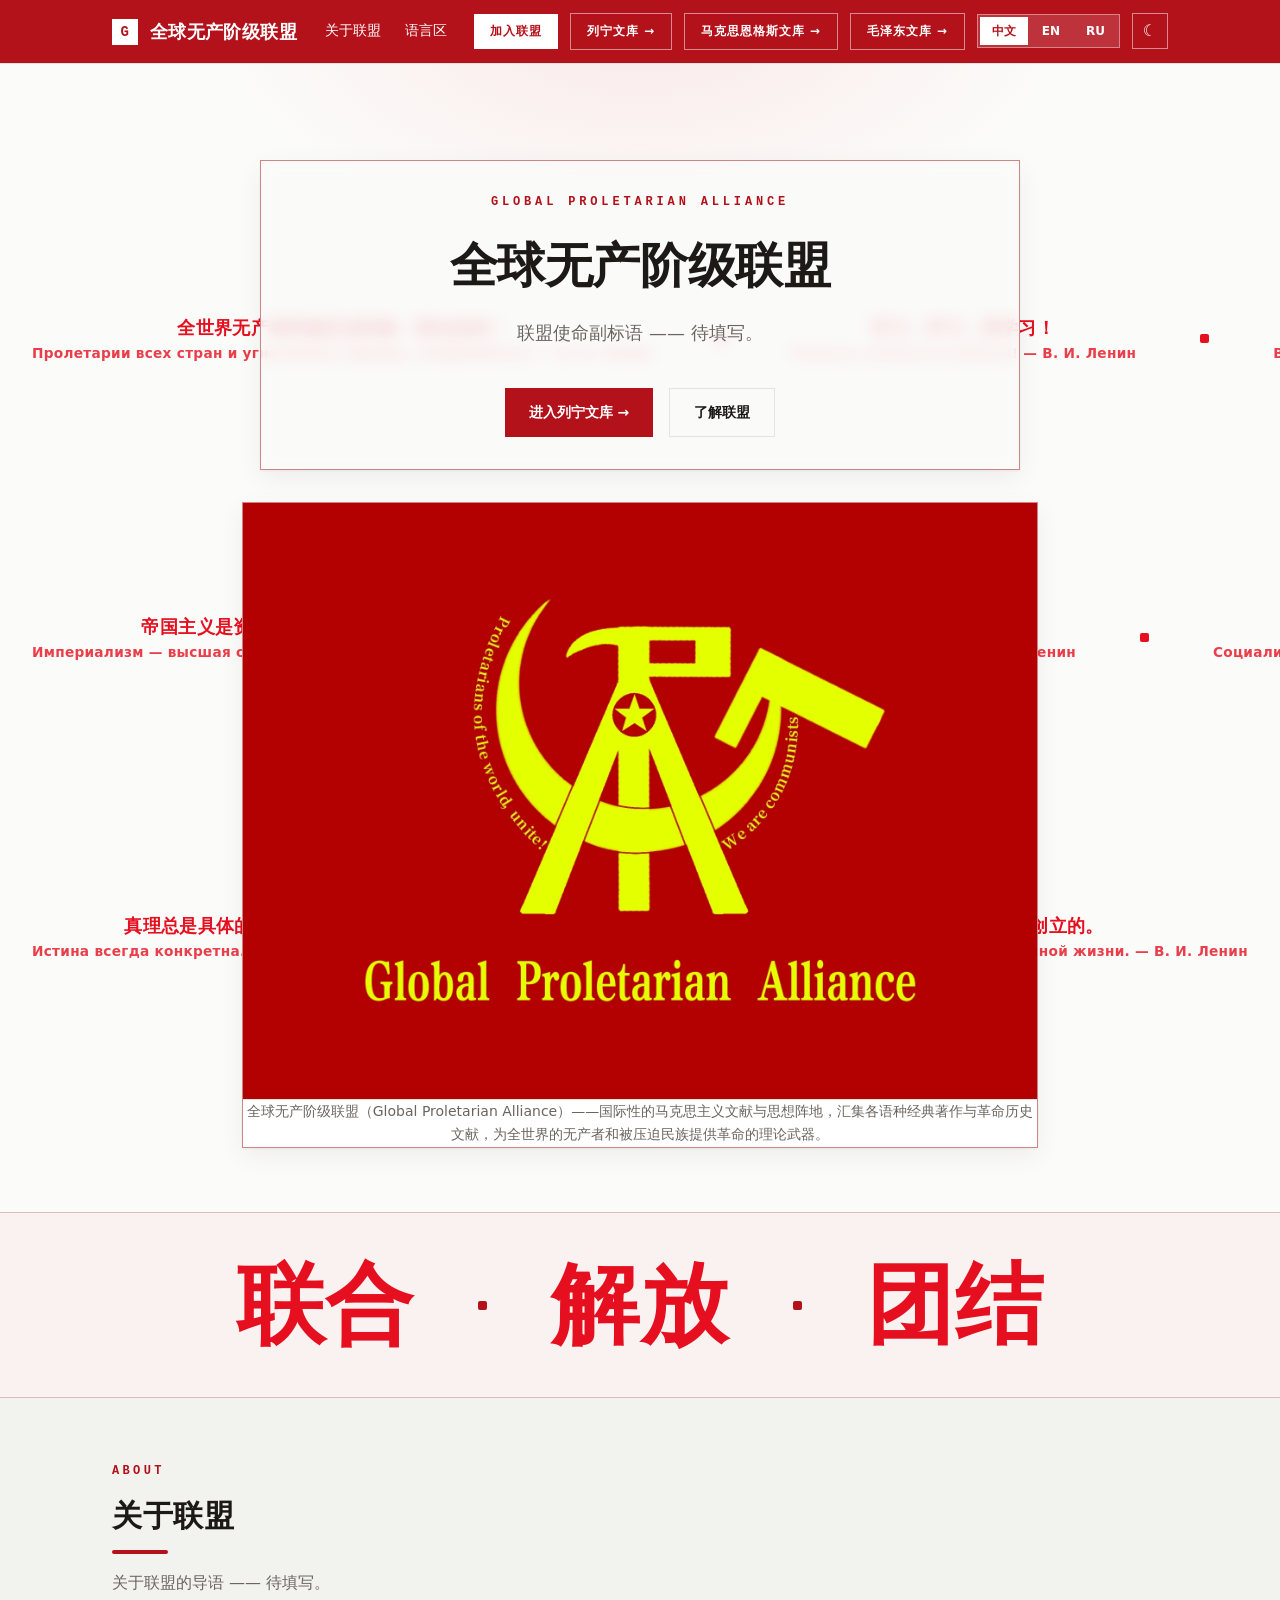
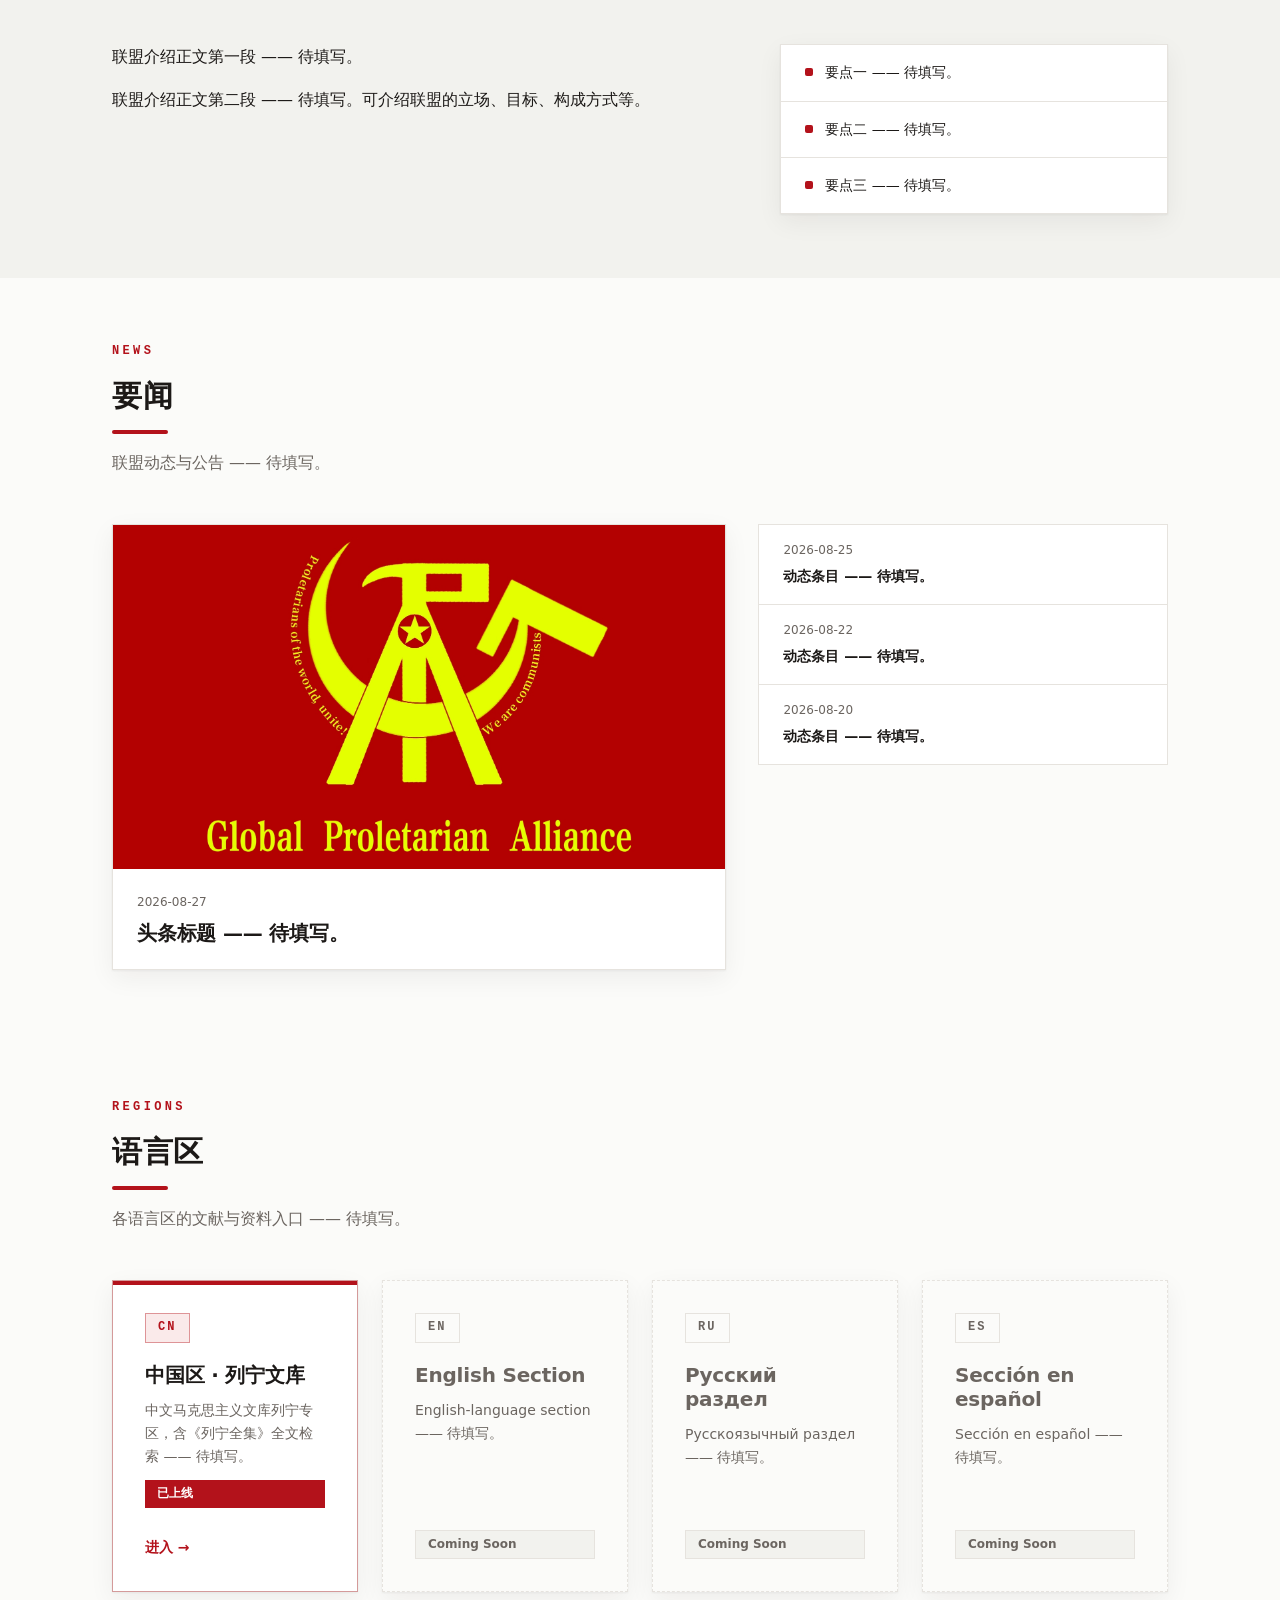
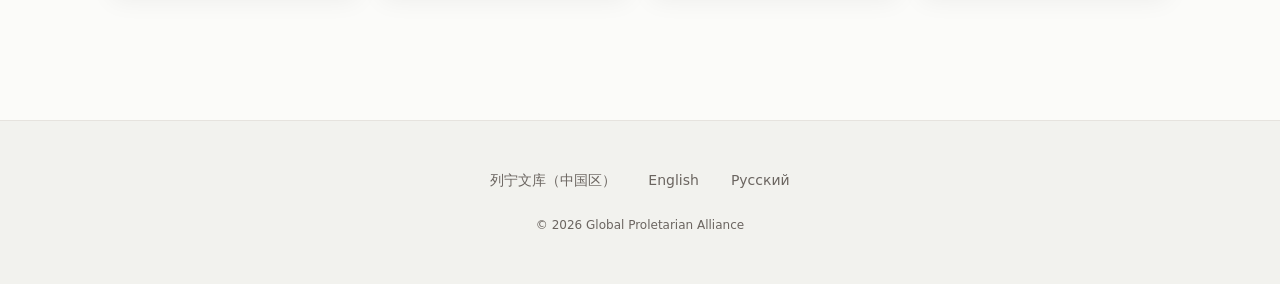
==== commit 2a343e37: "导航加「毛泽东文库 →」跳转按钮（三语言） Co-Authored-By: Claude <noreply@anthropic.com>" ====
--- a/index.html
+++ b/index.html
@@ -52,7 +52,7 @@
     </nav>
     <div class="header-actions">
       <a class="btn-header btn-header--primary" href="#regions">加入联盟</a>
-      <a class="btn-header btn-header--ghost" href="https://vassilykaslakov.github.io/lenin-site/" target="_blank" rel="noopener">列宁文库 →</a> <a class="btn-header btn-header--ghost" href="https://vassilykaslakov.github.io/marx-engels-site/" target="_blank" rel="noopener">马克思恩格斯文库 →</a>
+      <a class="btn-header btn-header--ghost" href="https://vassilykaslakov.github.io/lenin-site/" target="_blank" rel="noopener">列宁文库 →</a> <a class="btn-header btn-header--ghost" href="https://vassilykaslakov.github.io/marx-engels-site/" target="_blank" rel="noopener">马克思恩格斯文库 →</a> <a class="btn-header btn-header--ghost" href="https://vassilykaslakov.github.io/mao-site/" target="_blank" rel="noopener">毛泽东文库 →</a>
       <div class="lang-switch" role="group" aria-label="语言选择">
         <a class="lang-switch__link is-active" href="index.html" aria-current="page">中文</a>
         <a class="lang-switch__link" href="index.en.html" lang="en">EN</a>
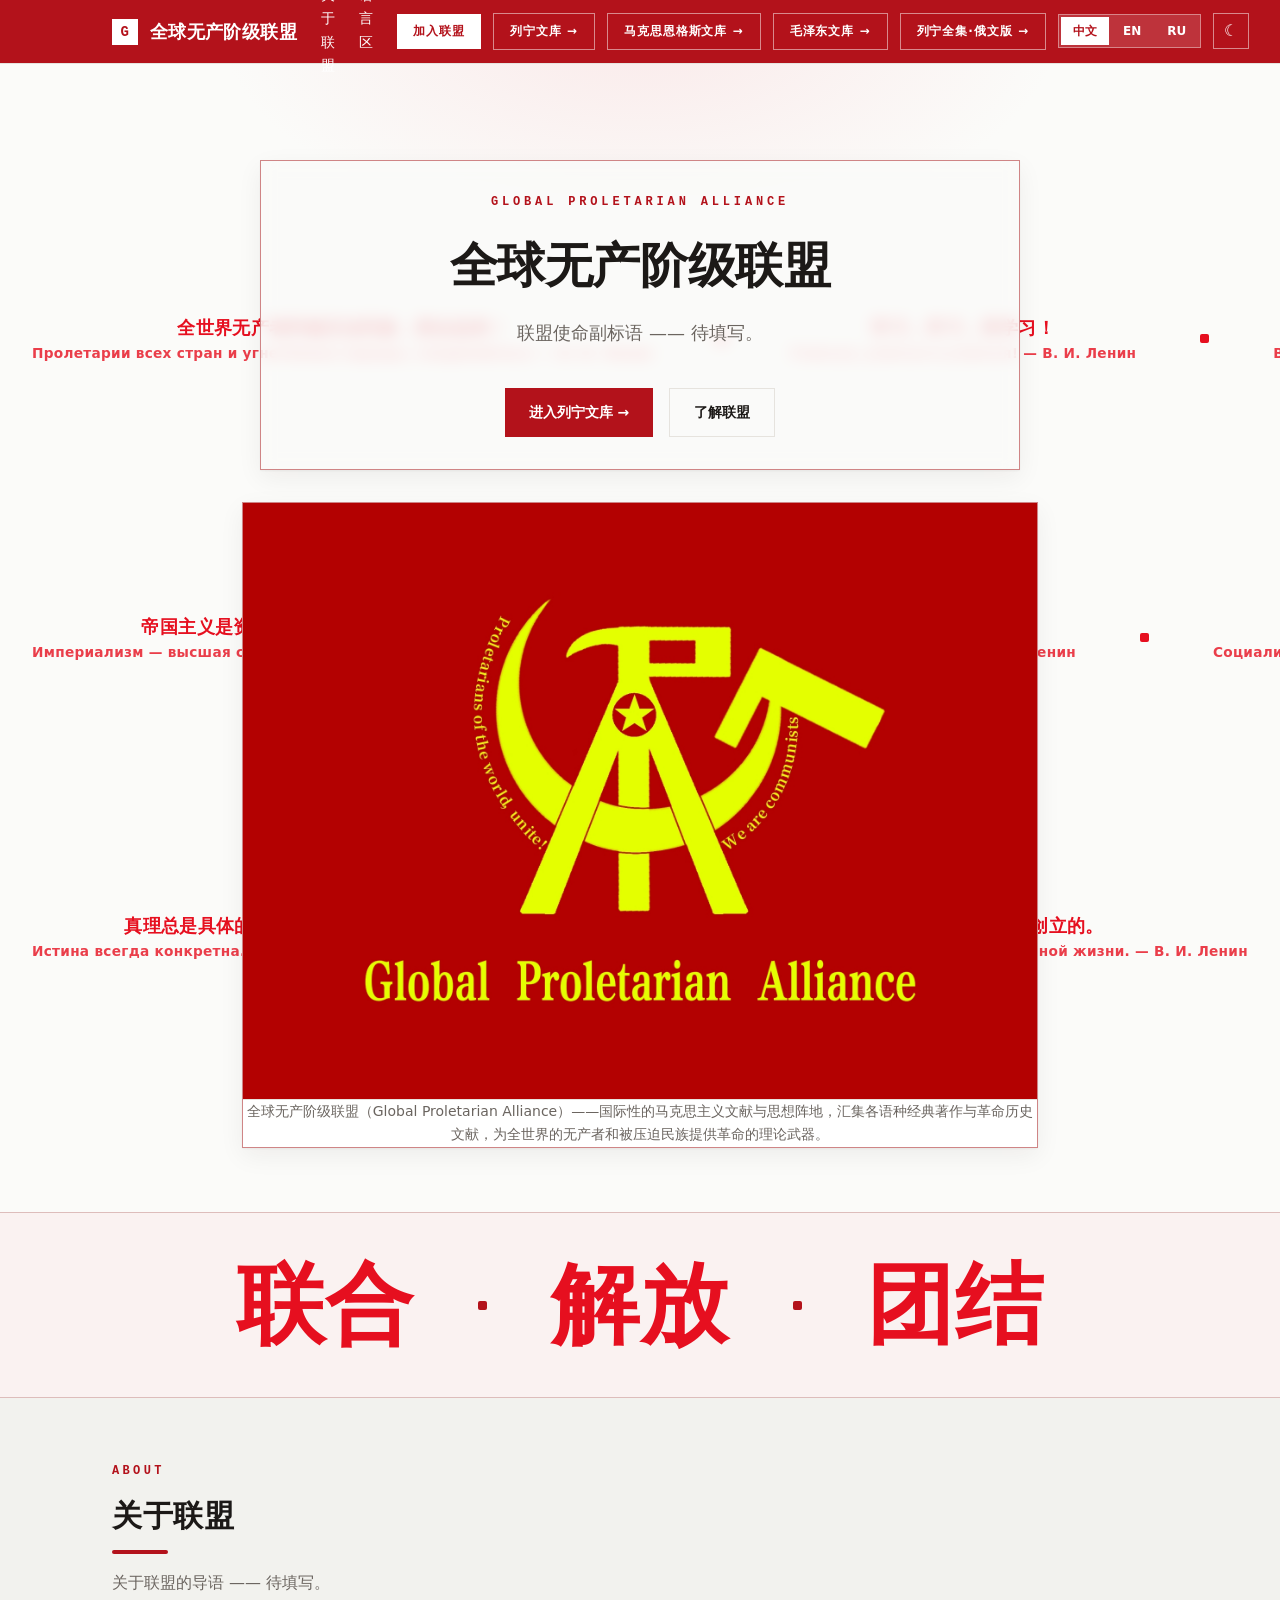
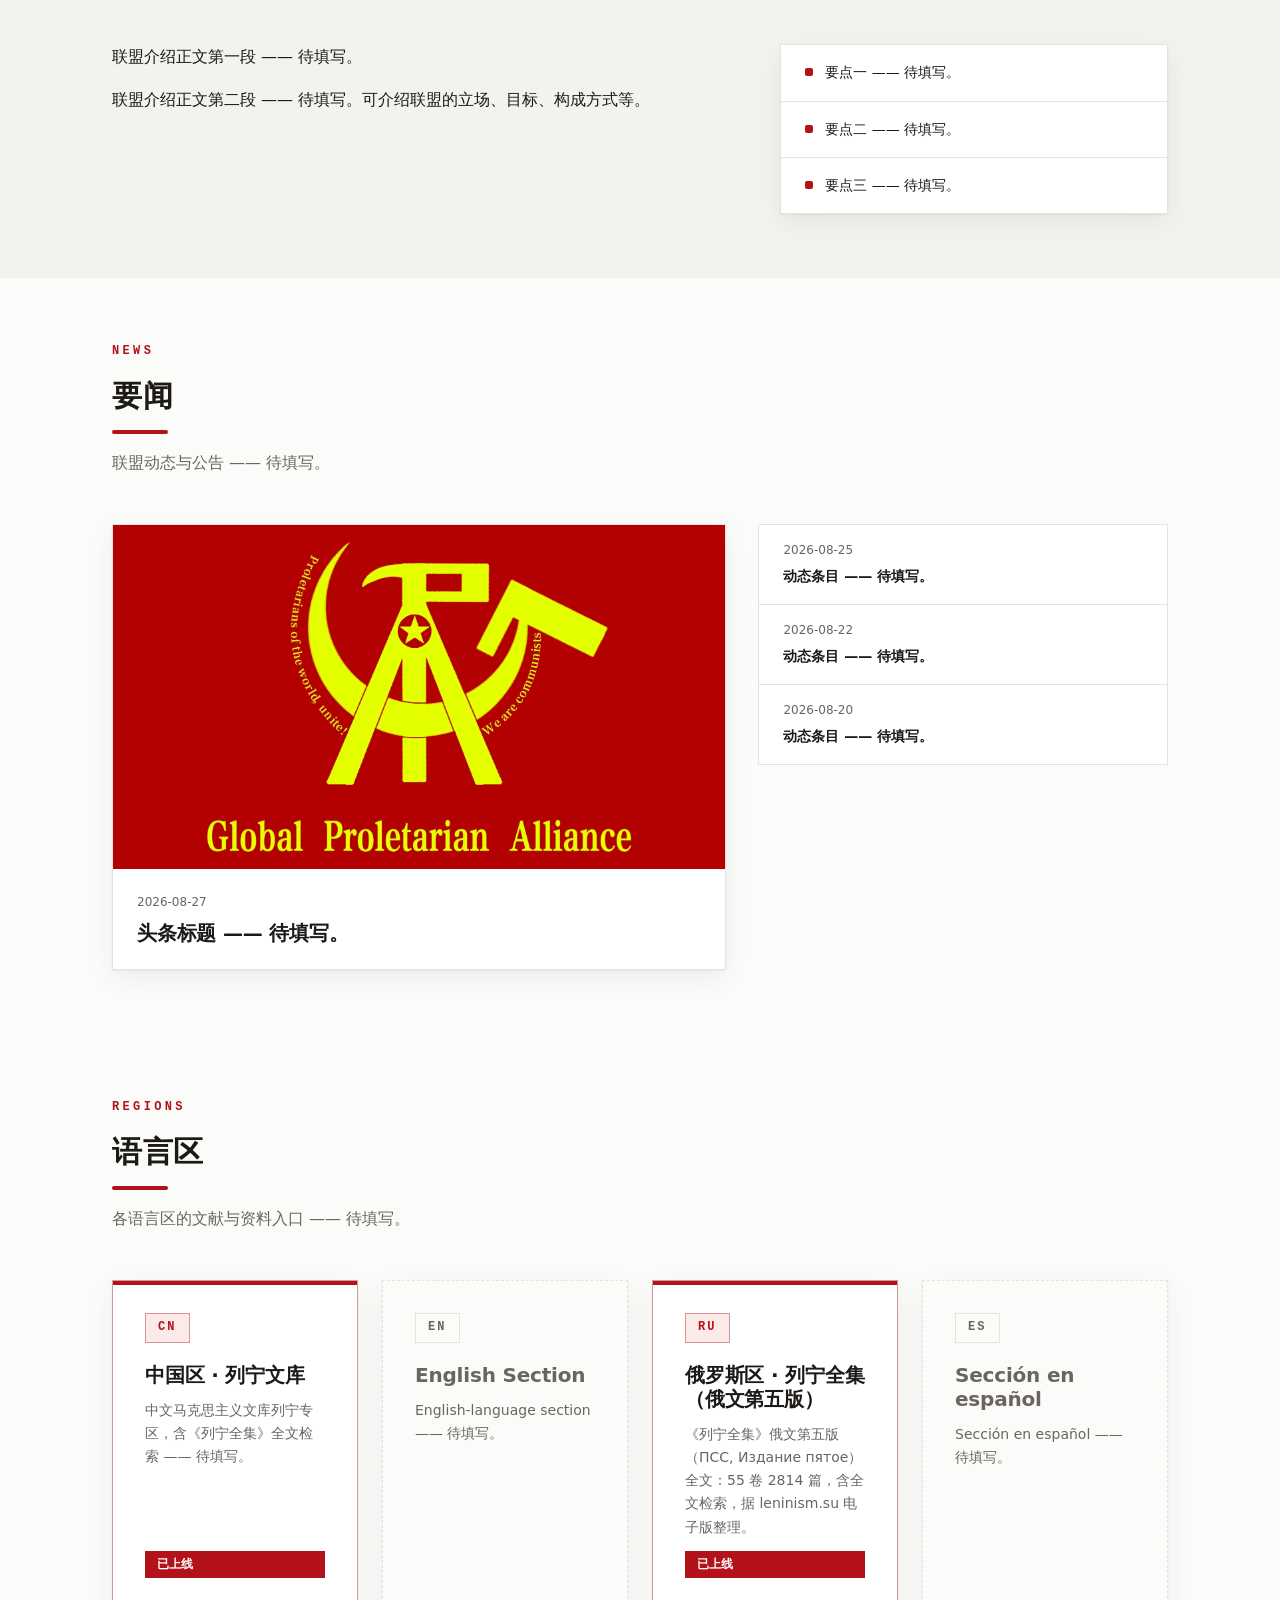
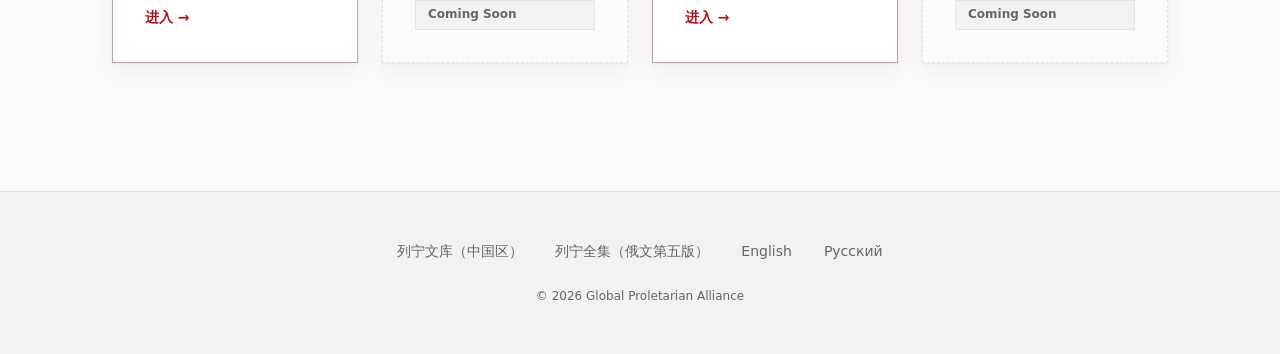
==== commit f6f364e2: "导航与语言区加俄文《列宁全集》第五版入口（三语言） - 页头按钮：列宁全集·俄文版 → / Collected Works · Russian → / ПСС · Издание пятое → - " ====
--- a/index.html
+++ b/index.html
@@ -52,7 +52,7 @@
     </nav>
     <div class="header-actions">
       <a class="btn-header btn-header--primary" href="#regions">加入联盟</a>
-      <a class="btn-header btn-header--ghost" href="https://vassilykaslakov.github.io/lenin-site/" target="_blank" rel="noopener">列宁文库 →</a> <a class="btn-header btn-header--ghost" href="https://vassilykaslakov.github.io/marx-engels-site/" target="_blank" rel="noopener">马克思恩格斯文库 →</a> <a class="btn-header btn-header--ghost" href="https://vassilykaslakov.github.io/mao-site/" target="_blank" rel="noopener">毛泽东文库 →</a>
+      <a class="btn-header btn-header--ghost" href="https://vassilykaslakov.github.io/lenin-site/" target="_blank" rel="noopener">列宁文库 →</a> <a class="btn-header btn-header--ghost" href="https://vassilykaslakov.github.io/marx-engels-site/" target="_blank" rel="noopener">马克思恩格斯文库 →</a> <a class="btn-header btn-header--ghost" href="https://vassilykaslakov.github.io/mao-site/" target="_blank" rel="noopener">毛泽东文库 →</a> <a class="btn-header btn-header--ghost" href="https://vassilykaslakov.github.io/lenin-ru-site/" target="_blank" rel="noopener">列宁全集·俄文版 →</a>
       <div class="lang-switch" role="group" aria-label="语言选择">
         <a class="lang-switch__link is-active" href="index.html" aria-current="page">中文</a>
         <a class="lang-switch__link" href="index.en.html" lang="en">EN</a>
@@ -218,12 +218,12 @@
           <span class="badge badge--soon">Coming Soon</span>
         </article>
 
-        <article class="region-card region-card--soon">
+        <article class="region-card region-card--active">
           <p class="region-card__code">RU</p>
-          <h3 class="region-card__name">Русский раздел</h3>
-          <!-- TODO(4c): 在此替换为 RU 区卡片描述 -->
-          <p class="region-card__desc">Русскоязычный раздел —— 待填写。</p>
-          <span class="badge badge--soon">Coming Soon</span>
+          <h3 class="region-card__name">俄罗斯区 · 列宁全集（俄文第五版）</h3>
+          <p class="region-card__desc">《列宁全集》俄文第五版（ПСС, Издание пятое）全文：55 卷 2814 篇，含全文检索，据 leninism.su 电子版整理。</p>
+          <span class="badge">已上线</span>
+          <a class="region-card__link" href="https://vassilykaslakov.github.io/lenin-ru-site/" target="_blank" rel="noopener">进入 →</a>
         </article>
 
         <article class="region-card region-card--soon">
@@ -243,7 +243,7 @@
 <footer class="site-footer">
   <div class="site-footer__inner container">
     <nav class="footer-nav" aria-label="页脚导航">
-      <a href="https://vassilykaslakov.github.io/lenin-site/" target="_blank" rel="noopener">列宁文库（中国区）</a>
+      <a href="https://vassilykaslakov.github.io/lenin-site/" target="_blank" rel="noopener">列宁文库（中国区）</a> <a href="https://vassilykaslakov.github.io/lenin-ru-site/" target="_blank" rel="noopener">列宁全集（俄文第五版）</a>
       <a href="index.en.html" lang="en">English</a>
       <a href="index.ru.html" lang="ru">Русский</a>
     </nav>
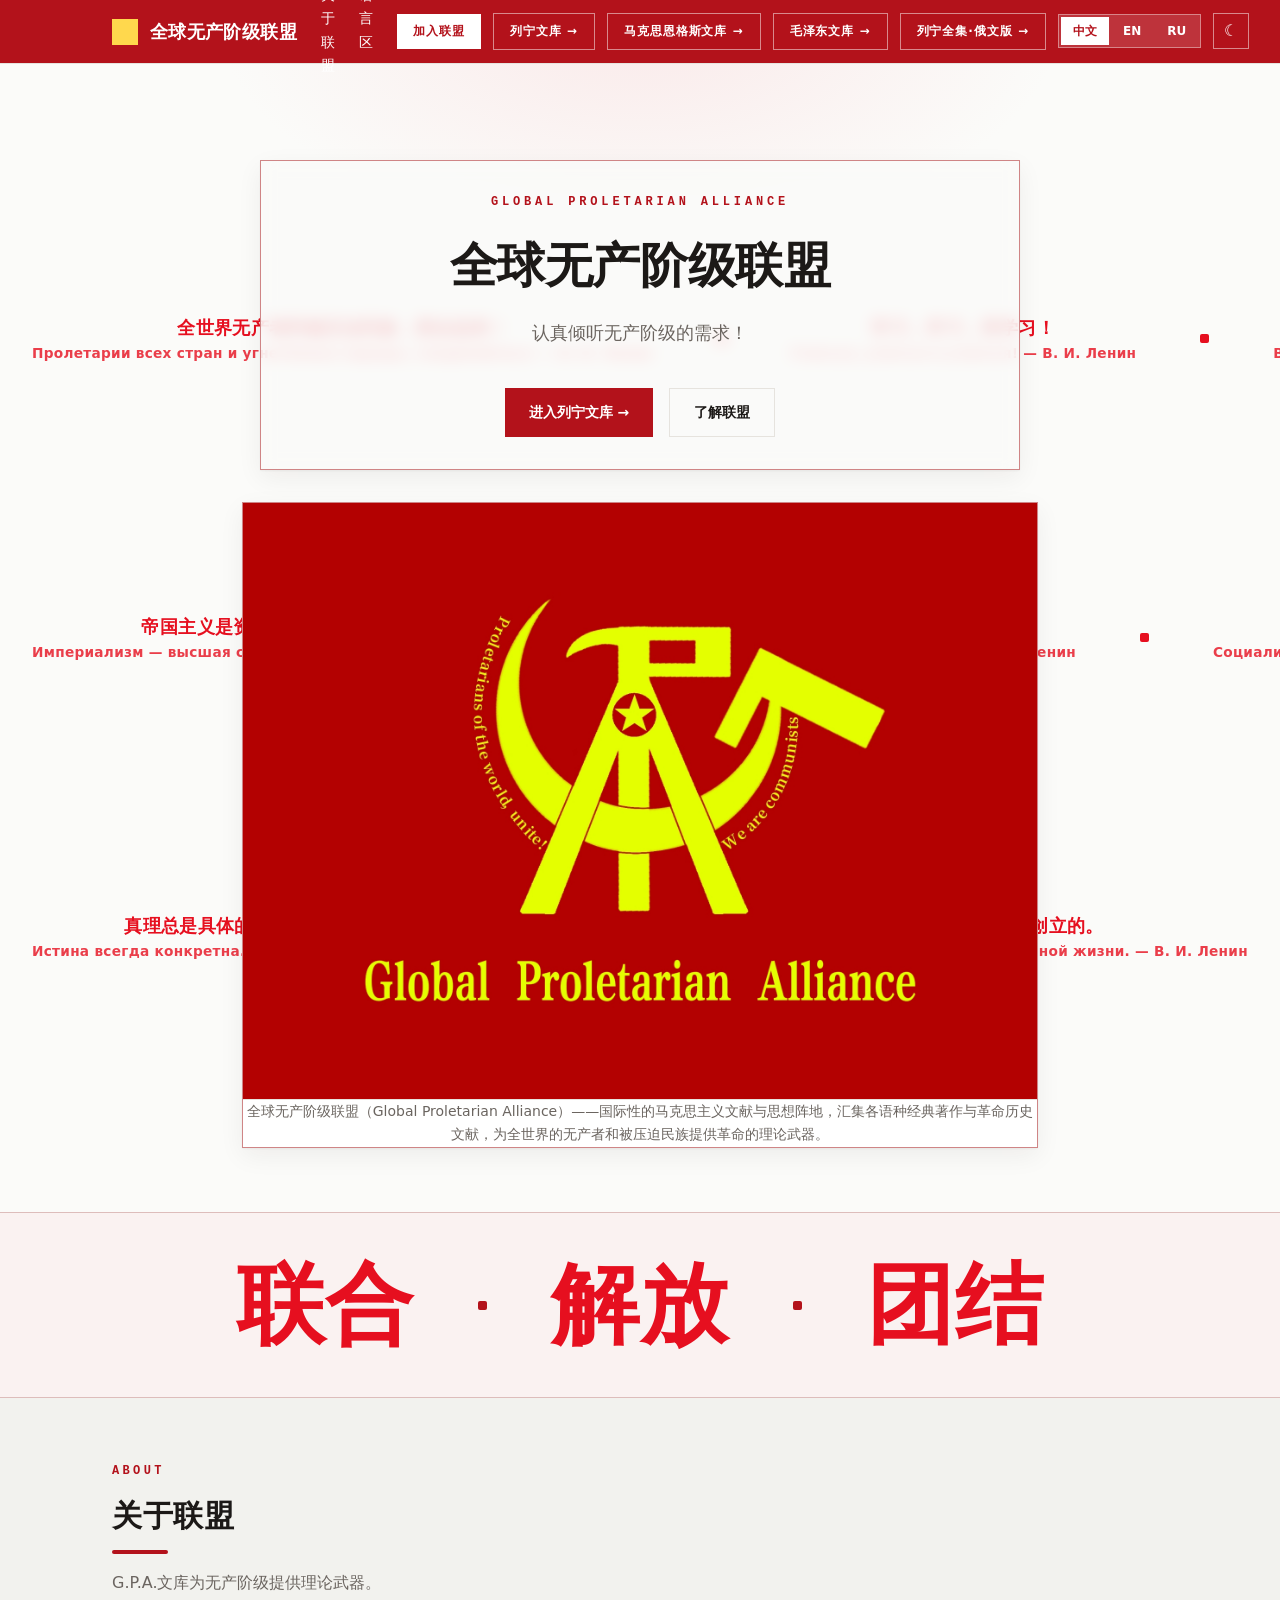
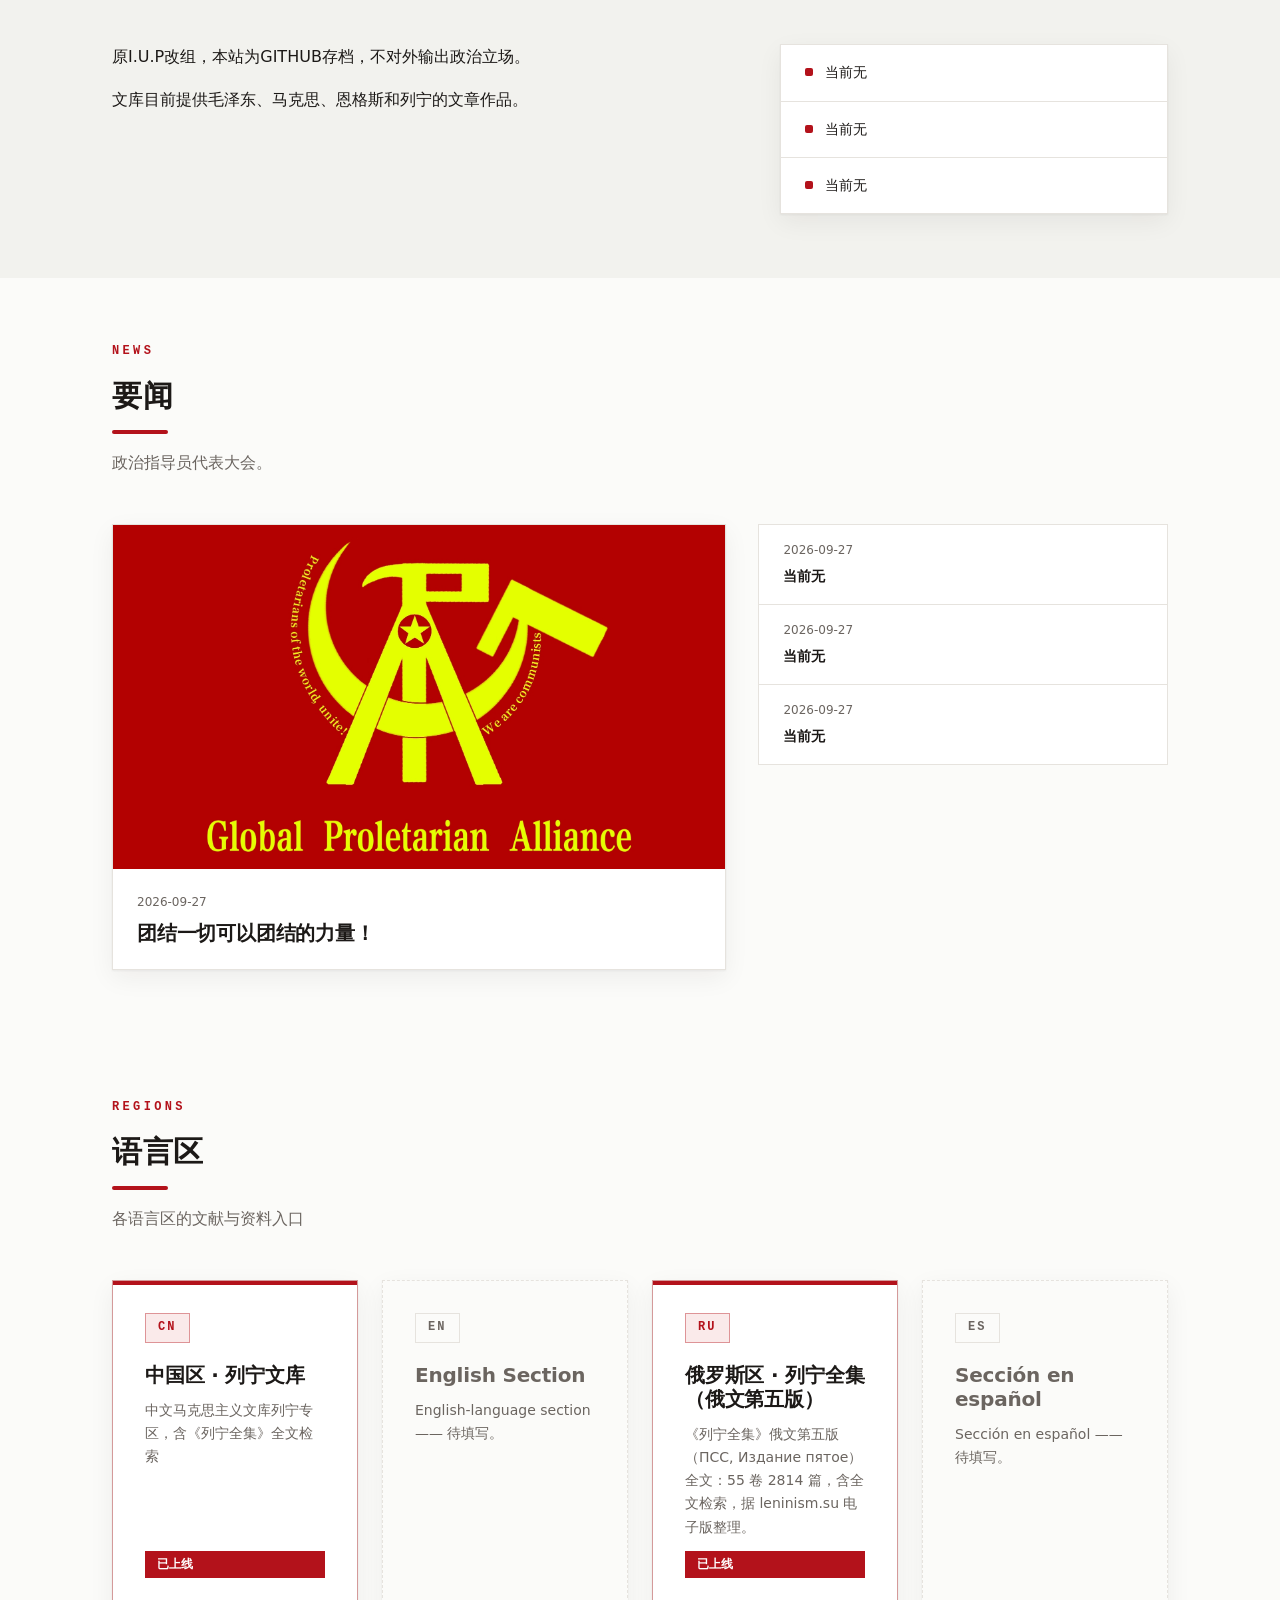
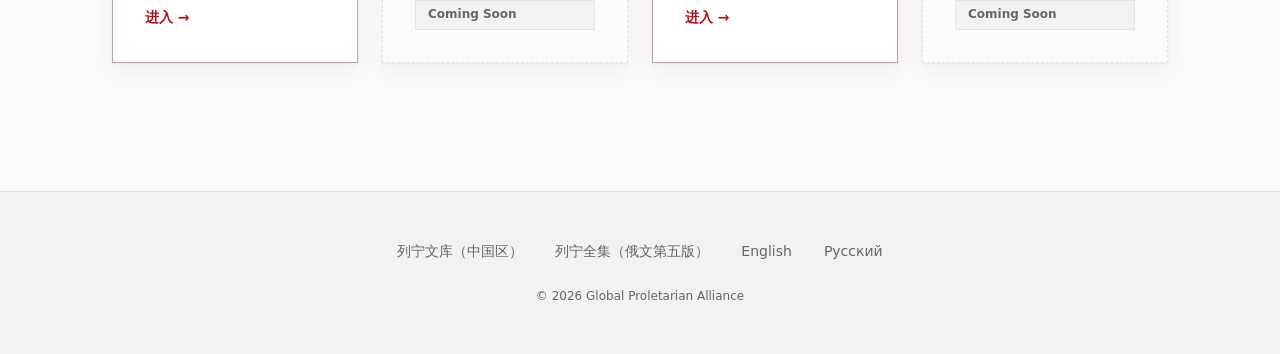
==== commit 40182397: "合并用户 9-27 手工填写的主站内容 + 俄文入口 - 采用用户在 F 盘 9/27 填好的正文：Hero 副标语、关于联盟导语与正文、   关键词三条、要闻与动态条目（2026-09-27）、页头" ====
--- a/index.html
+++ b/index.html
@@ -38,12 +38,12 @@
 <link rel="stylesheet" href="assets/gpa.css">
 </head>
 <body>
-<a class="skip-link" href="#main">跳到主要内容</a>
+<a class="skip-link" href="#main">9月27日更新</a>
 
 <header class="site-header">
   <div class="site-header__inner container">
     <a class="brand" href="index.html">
-      <span class="brand__mark"><span>G</span></span>
+      <span class="brand__mark"><span></span></span>
       <span class="brand__text">全球无产阶级联盟</span>
     </a>
     <nav class="nav" aria-label="主导航">
@@ -96,15 +96,13 @@
     <div class="hero__inner container">
       <p class="hero__eyebrow">Global Proletarian Alliance</p>
       <h1 class="hero__title">全球无产阶级联盟</h1>
-      <!-- TODO(1): 在此替换为联盟副标语（一句话概括联盟的使命） -->
-      <p class="hero__subtitle">联盟使命副标语 —— 待填写。</p>
+      <p class="hero__subtitle">认真倾听无产阶级的需求！</p>
       <div class="hero__actions">
         <a class="btn btn--primary" href="https://vassilykaslakov.github.io/lenin-site/" target="_blank" rel="noopener">进入列宁文库 →</a>
         <a class="btn btn--ghost" href="#about">了解联盟</a>
       </div>
     </div>
 
-    <!-- TODO: 按图片实际内容改写介绍（当前为联盟导语草稿） -->
     <div class="hero__banner container">
       <figure class="hero__banner-figure">
         <img class="hero__banner-img" src="assets/hero-banner.jpg" alt="全球无产阶级联盟红旗">
@@ -130,8 +128,7 @@
       <header class="section__header">
         <p class="section__eyebrow">About</p>
         <h2 class="section__title">关于联盟</h2>
-        <!-- TODO(2a): 在此替换为「关于联盟」的导语（一两句总述） -->
-        <p class="section__lede">关于联盟的导语 —— 待填写。</p>
+        <p class="section__lede">G.P.A.文库为无产阶级提供理论武器。</p>
       </header>
       <div class="section__body about">
         <!-- TODO(2b): 在此替换为联盟介绍正文。
@@ -140,13 +137,13 @@
              - 右侧 .key-list：若干 .key-list__item（每条含红方块标记 + 要点文字）
              不需要某栏可直接删掉对应 <div>。 -->
         <div class="about__body">
-          <p>联盟介绍正文第一段 —— 待填写。</p>
-          <p>联盟介绍正文第二段 —— 待填写。可介绍联盟的立场、目标、构成方式等。</p>
+          <p>原I.U.P改组，本站为GITHUB存档，不对外输出政治立场。</p>
+          <p>文库目前提供毛泽东、马克思、恩格斯和列宁的文章作品。</p>
         </div>
         <ul class="key-list">
-          <li class="key-list__item"><span class="key-list__marker" aria-hidden="true"></span><span>要点一 —— 待填写。</span></li>
-          <li class="key-list__item"><span class="key-list__marker" aria-hidden="true"></span><span>要点二 —— 待填写。</span></li>
-          <li class="key-list__item"><span class="key-list__marker" aria-hidden="true"></span><span>要点三 —— 待填写。</span></li>
+          <li class="key-list__item"><span class="key-list__marker" aria-hidden="true"></span><span>当前无</span></li>
+          <li class="key-list__item"><span class="key-list__marker" aria-hidden="true"></span><span>当前无</span></li>
+          <li class="key-list__item"><span class="key-list__marker" aria-hidden="true"></span><span>当前无</span></li>
         </ul>
       </div>
     </div>
@@ -159,28 +156,28 @@
       <header class="section__header">
         <p class="section__eyebrow">News</p>
         <h2 class="section__title">要闻</h2>
-        <p class="section__lede">联盟动态与公告 —— 待填写。</p>
+        <p class="section__lede">政治指导员代表大会。</p>
       </header>
       <div class="news-grid">
         <a class="news-card news-card--main" href="#">
           <img class="news-card__thumb" src="assets/hero-banner.jpg" alt="">
           <div class="news-card__body">
-            <time class="news-card__date">2026-08-27</time>
-            <h3 class="news-card__title">头条标题 —— 待填写。</h3>
+            <time class="news-card__date">2026-09-27</time>
+            <h3 class="news-card__title">团结一切可以团结的力量！</h3>
           </div>
         </a>
         <ul class="news-feed">
           <li class="news-feed__item">
-            <time class="news-feed__date">2026-08-25</time>
-            <a class="news-feed__link" href="#">动态条目 —— 待填写。</a>
+            <time class="news-feed__date">2026-09-27</time>
+            <a class="news-feed__link" href="#">当前无</a>
           </li>
           <li class="news-feed__item">
-            <time class="news-feed__date">2026-08-22</time>
-            <a class="news-feed__link" href="#">动态条目 —— 待填写。</a>
+            <time class="news-feed__date">2026-09-27</time>
+            <a class="news-feed__link" href="#">当前无</a>
           </li>
           <li class="news-feed__item">
-            <time class="news-feed__date">2026-08-20</time>
-            <a class="news-feed__link" href="#">动态条目 —— 待填写。</a>
+            <time class="news-feed__date">2026-09-27</time>
+            <a class="news-feed__link" href="#">当前无</a>
           </li>
         </ul>
       </div>
@@ -194,7 +191,7 @@
         <p class="section__eyebrow">Regions</p>
         <h2 class="section__title">语言区</h2>
         <!-- TODO(3): 在此替换为「语言区」的导语 -->
-        <p class="section__lede">各语言区的文献与资料入口 —— 待填写。</p>
+        <p class="section__lede">各语言区的文献与资料入口</p>
       </header>
       <div class="region-grid">
 
@@ -203,7 +200,7 @@
           <p class="region-card__code">CN</p>
           <h3 class="region-card__name">中国区 · 列宁文库</h3>
           <!-- TODO(4a): 在此替换为 CN 区卡片描述 -->
-          <p class="region-card__desc">中文马克思主义文库列宁专区，含《列宁全集》全文检索 —— 待填写。</p>
+          <p class="region-card__desc">中文马克思主义文库列宁专区，含《列宁全集》全文检索</p>
           <span class="badge">已上线</span>
           <a class="region-card__link" href="https://vassilykaslakov.github.io/lenin-site/" target="_blank" rel="noopener">进入 →</a>
         </article>
--- a/assets/gpa.css
+++ b/assets/gpa.css
@@ -188,7 +188,7 @@
 /* 红底上的对比色（白字为主，hover 用金黄） */
 .site-header .brand__text { color: #ffffff; }
 
-.site-header .brand__mark { background: #ffffff; }
+.site-header .brand__mark { background: #ffd84d; }
 .site-header .brand__mark span { color: var(--brand); }
 
 .site-header .nav__link { color: #ffffff; }
@@ -950,3 +950,4 @@
     animation-duration: .01ms !important;
   }
 }
+/* 老子要累死了 */
